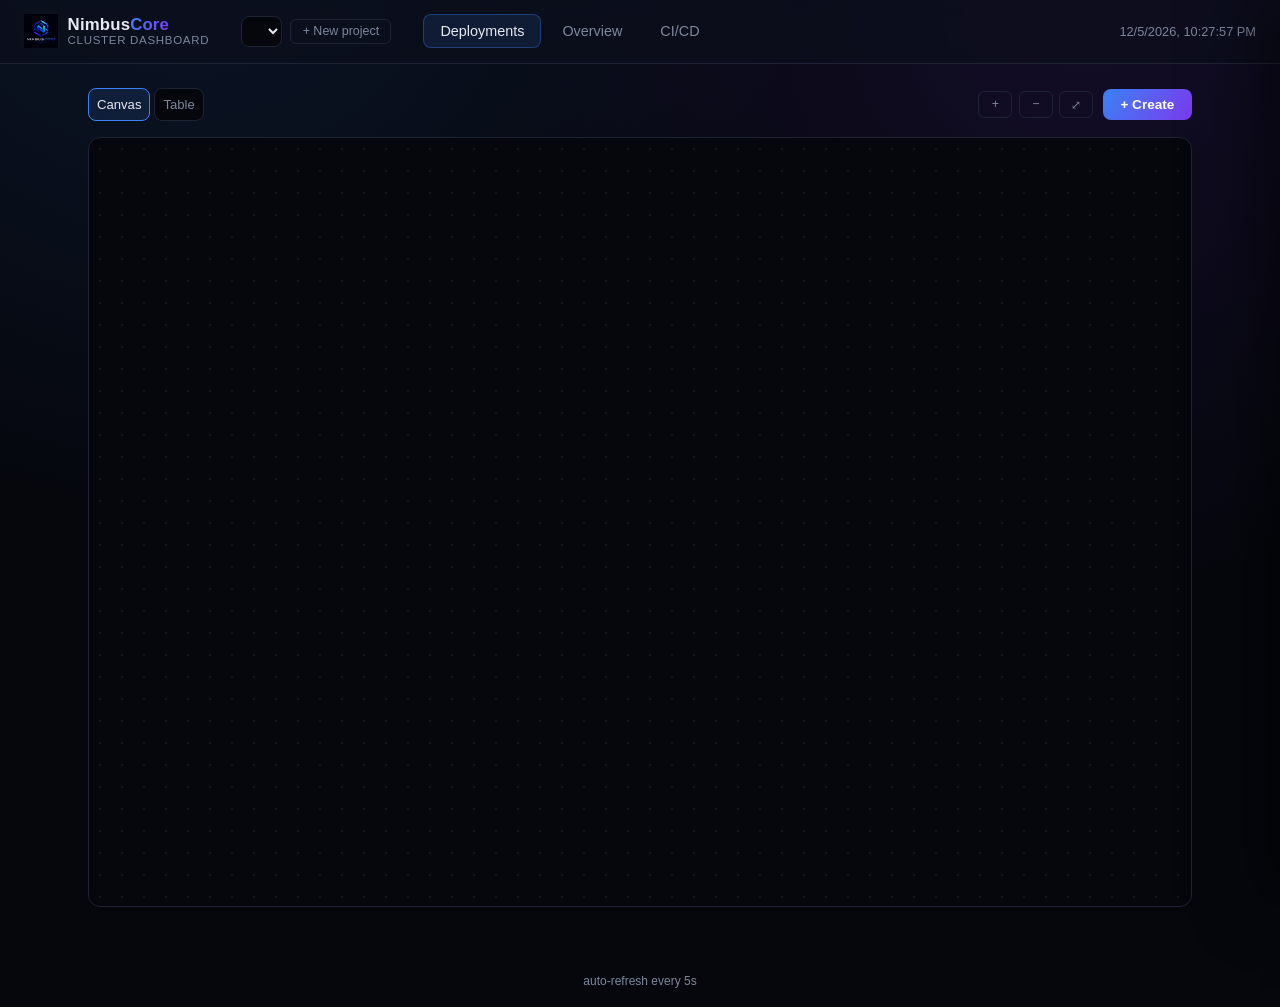
==== internal/dashboard/static/index.html @ b25d25e4 "Add a real Namespace resource and rebuild Deployments around a Project switcher Namespace is now a f" ====
<!DOCTYPE html>
<html lang="en">
<head>
<meta charset="utf-8">
<meta name="viewport" content="width=device-width, initial-scale=1">
<title>NimbusCore</title>
<link rel="stylesheet" href="style.css">
</head>
<body>
<header>
  <div class="brand">
    <img src="logo.png" alt="NimbusCore">
    <div class="brand-text">
      <span class="brand-name">Nimbus<em>Core</em></span>
      <span class="brand-sub">cluster dashboard</span>
    </div>
  </div>

  <div class="project-switcher">
    <select id="project-select"></select>
    <button type="button" id="new-project-btn" class="btn-ghost btn-small" title="New project">+ New project</button>
  </div>

  <nav id="tabs">
    <button class="tab active" data-tab="deployments">Deployments</button>
    <button class="tab" data-tab="overview">Overview</button>
    <button class="tab" data-tab="cicd">CI/CD</button>
  </nav>
  <span id="clock"></span>
</header>

<main>
  <section id="tab-overview" class="tab-panel">
    <div class="panel">
      <h2>Cluster resources</h2>
      <div id="cluster-resources"></div>
    </div>

    <div class="grid">
      <div class="panel">
        <h2>Nodes <span class="count" id="nodes-count">0</span></h2>
        <table id="nodes-table">
          <thead><tr><th>Name</th><th>Ready</th><th>Internal IP</th><th>CPU</th><th>Memory</th></tr></thead>
          <tbody></tbody>
        </table>
      </div>

      <div class="panel">
        <h2>Pods <span class="count" id="pods-count">0</span></h2>
        <table id="pods-table">
          <thead><tr><th>Namespace</th><th>Name</th><th>Phase</th><th>Node</th><th>Restarts</th><th></th></tr></thead>
          <tbody></tbody>
        </table>
      </div>

      <div class="panel">
        <h2>Services <span class="count" id="services-count">0</span></h2>
        <table id="services-table">
          <thead><tr><th>Namespace</th><th>Name</th><th>Port</th><th>Endpoints</th><th></th></tr></thead>
          <tbody></tbody>
        </table>
      </div>

      <div class="panel">
        <h2>FinOps</h2>
        <div id="finops-summary" class="cards"></div>
      </div>
    </div>
  </section>

  <section id="tab-deployments" class="tab-panel active">
    <div class="canvas-toolbar">
      <div class="view-toggle">
        <button type="button" class="tab-toggle active" data-view="canvas">Canvas</button>
        <button type="button" class="tab-toggle" data-view="table">Table</button>
      </div>
      <div class="canvas-toolbar-right">
        <div class="canvas-zoom-controls">
          <button type="button" id="canvas-zoom-in" class="btn-ghost btn-small" title="Zoom in">+</button>
          <button type="button" id="canvas-zoom-out" class="btn-ghost btn-small" title="Zoom out">−</button>
          <button type="button" id="canvas-zoom-fit" class="btn-ghost btn-small" title="Reset view">⤢</button>
        </div>
        <div class="create-menu-wrap">
          <button type="button" id="create-menu-btn" class="btn-primary">+ Create</button>
          <div id="create-menu" class="create-menu hidden">
            <button type="button" class="create-menu-item" data-create="image">
              <span class="create-menu-icon">📦</span>
              <span><span class="create-menu-title">Docker Image</span><span class="create-menu-desc">Deploy from an image reference</span></span>
            </button>
            <button type="button" class="create-menu-item" data-create="git">
              <span class="create-menu-icon">🐙</span>
              <span><span class="create-menu-title">GitHub Repo</span><span class="create-menu-desc">Build from a Dockerfile in a repo</span></span>
            </button>
            <button type="button" class="create-menu-item" data-create="database">
              <span class="create-menu-icon">🗄️</span>
              <span><span class="create-menu-title">Database</span><span class="create-menu-desc">One-click Postgres, Redis, MySQL, MongoDB</span></span>
            </button>
            <button type="button" class="create-menu-item" data-create="template">
              <span class="create-menu-icon">🧩</span>
              <span><span class="create-menu-title">Template</span><span class="create-menu-desc">Start from a common preset</span></span>
            </button>
            <button type="button" class="create-menu-item" data-create="empty">
              <span class="create-menu-icon">⬚</span>
              <span><span class="create-menu-title">Empty Service</span><span class="create-menu-desc">Blank deployment, configure after</span></span>
            </button>
            <button type="button" class="create-menu-item disabled" disabled title="Not available — no serverless runtime in NimbusCore">
              <span class="create-menu-icon">λ</span>
              <span><span class="create-menu-title">Function</span><span class="create-menu-desc">Coming soon</span></span>
            </button>
            <button type="button" class="create-menu-item disabled" disabled title="Not available — no object storage runtime in NimbusCore">
              <span class="create-menu-icon">🪣</span>
              <span><span class="create-menu-title">Bucket</span><span class="create-menu-desc">Coming soon</span></span>
            </button>
          </div>
        </div>
      </div>
    </div>

    <div id="canvas-viewport" class="canvas-viewport">
      <div id="canvas-surface" class="canvas-surface"></div>
    </div>

    <div id="deployments-table-view" class="panel hidden">
      <div class="panel-head">
        <h2>Deployments <span class="count" id="deployments-count">0</span></h2>
      </div>
      <table id="deployments-table">
        <thead><tr><th>Namespace</th><th>Name</th><th>Image</th><th>Replicas</th><th>Ready</th><th></th></tr></thead>
        <tbody></tbody>
      </table>
    </div>
  </section>

  <section id="tab-cicd" class="tab-panel">
    <div class="panel">
      <h2>GitOps</h2>
      <div id="gitops-panel"></div>
    </div>
    <div class="panel">
      <h2>Deployment pipelines</h2>
      <table id="cicd-table">
        <thead><tr><th>Namespace</th><th>Name</th><th>Image</th><th>Source</th><th>Rollout</th></tr></thead>
        <tbody></tbody>
      </table>
    </div>
  </section>
</main>

<div id="new-deployment-modal" class="modal-backdrop">
  <div class="modal">
    <h3 id="deployment-modal-title">New deployment</h3>
    <form id="new-deployment-form">
      <label>Name <input name="name" required placeholder="web"></label>
      <label>Namespace <input name="namespace" placeholder="default"></label>

      <div class="source-toggle">
        <button type="button" class="tab-toggle active" data-source="image">Container image</button>
        <button type="button" class="tab-toggle" data-source="git">Git repository</button>
      </div>

      <div id="source-image-fields" class="source-fields">
        <label>Image <input name="image" placeholder="nginx:alpine"></label>
      </div>

      <div id="source-git-fields" class="source-fields hidden">
        <label>Repository URL <input name="gitRepoUrl" placeholder="https://github.com/user/repo.git"></label>
        <label>Branch <input name="gitBranch" placeholder="main"></label>
        <label>Dockerfile path (optional, relative to repo root) <input name="gitDockerfilePath" placeholder="Dockerfile"></label>
        <label>Build context path (optional, relative to repo root) <input name="gitContextPath" placeholder=""></label>
      </div>

      <label>Replicas <input name="replicas" type="number" min="1" value="1"></label>
      <label>Container port (also exposes a NodePort service) <input name="port" type="number" min="0" placeholder="80"></label>
      <label>Command (optional, space-separated) <input name="command" placeholder="sleep 3600"></label>
      <div class="env-vars-field">
        <span class="env-vars-label">Environment variables</span>
        <div id="env-vars-rows"></div>
        <button type="button" id="add-env-var-btn" class="btn-ghost btn-small">+ Add variable</button>
      </div>
      <div class="modal-actions">
        <button type="button" id="cancel-deployment-btn" class="btn-ghost">Cancel</button>
        <button type="submit" id="deployment-submit-btn" class="btn-primary">Create</button>
      </div>
      <p id="deployment-form-error" class="form-error"></p>
    </form>
  </div>
</div>

<div id="preset-modal" class="modal-backdrop">
  <div class="modal">
    <h3 id="preset-modal-title">Choose a preset</h3>
    <div id="preset-list" class="preset-list"></div>
    <div class="modal-actions">
      <button type="button" id="cancel-preset-btn" class="btn-ghost">Cancel</button>
    </div>
  </div>
</div>

<div id="new-project-modal" class="modal-backdrop">
  <div class="modal">
    <h3>New project</h3>
    <form id="new-project-form">
      <label>Name <input name="name" required placeholder="my-project"></label>
      <div class="modal-actions">
        <button type="button" id="cancel-project-btn" class="btn-ghost">Cancel</button>
        <button type="submit" class="btn-primary">Create</button>
      </div>
      <p id="project-form-error" class="form-error"></p>
    </form>
  </div>
</div>

<div id="logs-modal" class="modal-backdrop">
  <div class="modal modal-wide">
    <div class="modal-head">
      <h3 id="logs-modal-title">Logs</h3>
      <div class="source-toggle logs-stream-toggle">
        <button type="button" class="tab-toggle active" data-stream="runtime">Runtime</button>
        <button type="button" class="tab-toggle" data-stream="build">Build</button>
      </div>
      <button type="button" id="close-logs-btn" class="btn-ghost btn-small">Close</button>
    </div>
    <pre id="logs-content" class="logs-content">loading…</pre>
  </div>
</div>

<div id="panel-backdrop" class="panel-backdrop"></div>
<aside id="deployment-panel" class="side-panel">
  <div class="side-panel-header">
    <div>
      <div class="side-panel-title" id="panel-title">—</div>
      <div class="side-panel-subtitle" id="panel-subtitle">—</div>
    </div>
    <button type="button" id="close-panel-btn" class="btn-ghost btn-small">Close</button>
  </div>

  <nav class="side-panel-tabs">
    <button class="side-tab active" data-panel-tab="overview">Overview</button>
    <button class="side-tab" data-panel-tab="variables">Variables</button>
    <button class="side-tab" data-panel-tab="logs">Logs</button>
    <button class="side-tab" data-panel-tab="settings">Settings</button>
  </nav>

  <div class="side-panel-body">
    <div id="panel-tab-overview" class="panel-tab-content active">
      <div id="panel-overview-cards" class="panel-overview-cards"></div>
      <div class="panel-actions">
        <button type="button" id="panel-toggle-btn" class="btn-ghost">Stop</button>
        <button type="button" id="panel-delete-btn" class="btn-ghost danger">Delete deployment</button>
      </div>
    </div>

    <div id="panel-tab-variables" class="panel-tab-content">
      <form id="panel-form">
        <div class="env-vars-field">
          <span class="env-vars-label">Environment variables</span>
          <div id="panel-env-vars-rows"></div>
          <button type="button" id="panel-add-env-var-btn" class="btn-ghost btn-small">+ Add variable</button>
        </div>
      </form>
    </div>

    <div id="panel-tab-logs" class="panel-tab-content">
      <div class="source-toggle logs-stream-toggle">
        <button type="button" class="tab-toggle active" data-panel-stream="runtime">Runtime</button>
        <button type="button" class="tab-toggle" data-panel-stream="build">Build</button>
      </div>
      <pre id="panel-logs-content" class="logs-content">loading…</pre>
    </div>

    <div id="panel-tab-settings" class="panel-tab-content">
      <div class="source-toggle">
        <button type="button" class="tab-toggle active" data-panel-source="image">Container image</button>
        <button type="button" class="tab-toggle" data-panel-source="git">Git repository</button>
      </div>
      <div id="panel-source-image-fields" class="source-fields">
        <label>Image <input form="panel-form" name="image" placeholder="nginx:alpine"></label>
      </div>
      <div id="panel-source-git-fields" class="source-fields hidden">
        <label>Repository URL <input form="panel-form" name="gitRepoUrl" placeholder="https://github.com/user/repo.git"></label>
        <label>Branch <input form="panel-form" name="gitBranch" placeholder="main"></label>
        <label>Dockerfile path (optional) <input form="panel-form" name="gitDockerfilePath" placeholder="Dockerfile"></label>
        <label>Build context path (optional) <input form="panel-form" name="gitContextPath" placeholder=""></label>
      </div>
      <label>Replicas <input form="panel-form" name="replicas" type="number" min="1" value="1"></label>
      <label>Container port <input form="panel-form" name="port" type="number" min="0" placeholder="80"></label>
      <label>Command (space-separated) <input form="panel-form" name="command" placeholder="sleep 3600"></label>
    </div>
  </div>

  <div class="side-panel-footer">
    <p id="panel-form-error" class="form-error"></p>
    <button type="submit" form="panel-form" id="panel-save-btn" class="btn-primary">Save changes</button>
  </div>
</aside>

<div id="toast" class="toast"></div>

<footer>auto-refresh every 5s</footer>
<script src="app.js"></script>
</body>
</html>
---- internal/dashboard/static/style.css ----
:root {
  color-scheme: dark;
  --bg: #05070d;
  --panel: #0c0f1c;
  --panel-2: #10142400;
  --border: #1e2436;
  --text: #e8eaf2;
  --muted: #7d869c;
  --blue: #3b82f6;
  --blue-2: #60a5fa;
  --purple: #7c3aed;
  --purple-2: #a78bfa;
  --ok: #34d399;
  --bad: #f87171;
  --gradient: linear-gradient(120deg, var(--blue) 0%, var(--purple) 100%);
}

* { box-sizing: border-box; }

body {
  margin: 0;
  font-family: -apple-system, "Segoe UI", Roboto, sans-serif;
  background:
    radial-gradient(circle at 15% -10%, rgba(59, 130, 246, 0.12), transparent 40%),
    radial-gradient(circle at 85% 0%, rgba(124, 58, 237, 0.12), transparent 40%),
    var(--bg);
  color: var(--text);
  min-height: 100vh;
}

header {
  display: flex;
  align-items: center;
  gap: 2rem;
  padding: 0.9rem 1.5rem;
  border-bottom: 1px solid var(--border);
  background: rgba(12, 15, 28, 0.7);
  backdrop-filter: blur(8px);
  position: sticky;
  top: 0;
  z-index: 10;
}

.brand {
  display: flex;
  align-items: center;
  gap: 0.6rem;
}

.brand img {
  height: 34px;
  width: 34px;
  object-fit: contain;
}

.brand-text {
  display: flex;
  flex-direction: column;
  line-height: 1.1;
}

.brand-name {
  font-size: 1.05rem;
  font-weight: 600;
  letter-spacing: 0.01em;
}

.brand-name em {
  font-style: normal;
  background: var(--gradient);
  -webkit-background-clip: text;
  background-clip: text;
  color: transparent;
}

.brand-sub {
  font-size: 0.72rem;
  color: var(--muted);
  text-transform: uppercase;
  letter-spacing: 0.06em;
}

nav#tabs {
  display: flex;
  gap: 0.25rem;
  flex: 1;
}

.tab {
  background: transparent;
  border: 1px solid transparent;
  color: var(--muted);
  padding: 0.5rem 1rem;
  border-radius: 8px;
  font-size: 0.9rem;
  cursor: pointer;
  transition: color 0.15s, background 0.15s;
}

.tab:hover {
  color: var(--text);
  background: rgba(255, 255, 255, 0.04);
}

.tab.active {
  color: var(--text);
  background: rgba(59, 130, 246, 0.12);
  border-color: rgba(59, 130, 246, 0.35);
}

#clock {
  color: var(--muted);
  font-size: 0.8rem;
  white-space: nowrap;
}

main {
  max-width: 1200px;
  margin: 0 auto;
  padding: 1.5rem;
}

.tab-panel {
  display: none;
}

.tab-panel.active {
  display: block;
}

.grid {
  display: grid;
  grid-template-columns: repeat(auto-fit, minmax(420px, 1fr));
  gap: 1.25rem;
}

.panel {
  background: linear-gradient(180deg, rgba(255, 255, 255, 0.02), transparent), var(--panel);
  border: 1px solid var(--border);
  border-radius: 12px;
  padding: 1.1rem 1.3rem;
  overflow-x: auto;
  margin-bottom: 1.25rem;
}

.panel-head {
  display: flex;
  align-items: center;
  justify-content: space-between;
  gap: 1rem;
}

h2 {
  margin: 0 0 0.85rem 0;
  font-size: 0.95rem;
  color: var(--muted);
  display: flex;
  align-items: center;
  gap: 0.5rem;
  text-transform: uppercase;
  letter-spacing: 0.05em;
}

.count {
  background: rgba(59, 130, 246, 0.15);
  color: var(--blue-2);
  border-radius: 999px;
  padding: 0.05rem 0.55rem;
  font-size: 0.75rem;
  text-transform: none;
  letter-spacing: normal;
}

table {
  width: 100%;
  border-collapse: collapse;
  font-size: 0.88rem;
}

th, td {
  text-align: left;
  padding: 0.5rem 0.6rem;
  border-bottom: 1px solid var(--border);
  white-space: nowrap;
}

th {
  color: var(--muted);
  font-weight: 500;
  font-size: 0.75rem;
  text-transform: uppercase;
  letter-spacing: 0.04em;
}

tbody tr:hover {
  background: rgba(255, 255, 255, 0.02);
}

.badge {
  display: inline-block;
  padding: 0.12rem 0.6rem;
  border-radius: 999px;
  font-size: 0.75rem;
  font-weight: 500;
}

.badge.ok { background: rgba(52, 211, 153, 0.15); color: var(--ok); }
.badge.bad { background: rgba(248, 113, 113, 0.15); color: var(--bad); }
.badge.muted { background: rgba(125, 134, 156, 0.15); color: var(--muted); }
.badge.gitops { background: rgba(124, 58, 237, 0.18); color: var(--purple-2); }
.badge.manual { background: rgba(125, 134, 156, 0.15); color: var(--muted); }

.cards {
  display: flex;
  gap: 1rem;
  flex-wrap: wrap;
}

.card {
  background: var(--bg);
  border: 1px solid var(--border);
  border-radius: 10px;
  padding: 0.8rem 1.1rem;
  min-width: 150px;
}

.card .label {
  color: var(--muted);
  font-size: 0.72rem;
  text-transform: uppercase;
  letter-spacing: 0.04em;
}

.card .value {
  font-size: 1.5rem;
  font-weight: 600;
  margin-top: 0.2rem;
  background: var(--gradient);
  -webkit-background-clip: text;
  background-clip: text;
  color: transparent;
}

.btn-primary {
  background: var(--gradient);
  color: white;
  border: none;
  border-radius: 8px;
  padding: 0.5rem 1.1rem;
  font-size: 0.85rem;
  font-weight: 600;
  cursor: pointer;
}

.btn-primary:hover {
  filter: brightness(1.1);
}

.btn-ghost {
  background: transparent;
  color: var(--muted);
  border: 1px solid var(--border);
  border-radius: 8px;
  padding: 0.5rem 1.1rem;
  font-size: 0.85rem;
  cursor: pointer;
}

.btn-ghost:hover {
  color: var(--text);
  border-color: var(--muted);
}

.modal-backdrop {
  display: none;
  position: fixed;
  inset: 0;
  background: rgba(2, 3, 8, 0.7);
  backdrop-filter: blur(2px);
  align-items: center;
  justify-content: center;
  z-index: 100;
}

.modal-backdrop.open {
  display: flex;
}

.modal {
  background: var(--panel);
  border: 1px solid var(--border);
  border-radius: 14px;
  padding: 1.5rem;
  width: 100%;
  max-width: 420px;
  box-shadow: 0 20px 60px rgba(0, 0, 0, 0.5);
}

.modal h3 {
  margin: 0 0 1rem 0;
}

.modal form {
  display: flex;
  flex-direction: column;
  gap: 0.85rem;
}

.modal label {
  display: flex;
  flex-direction: column;
  gap: 0.3rem;
  font-size: 0.82rem;
  color: var(--muted);
}

.modal input {
  background: var(--bg);
  border: 1px solid var(--border);
  border-radius: 8px;
  padding: 0.5rem 0.7rem;
  color: var(--text);
  font-size: 0.9rem;
}

.modal input:focus {
  outline: none;
  border-color: var(--blue);
}

.modal-actions {
  display: flex;
  justify-content: flex-end;
  gap: 0.6rem;
  margin-top: 0.4rem;
}

.form-error {
  color: var(--bad);
  font-size: 0.82rem;
  margin: 0.3rem 0 0 0;
  min-height: 1.1em;
}

.gitops-grid {
  display: grid;
  grid-template-columns: repeat(auto-fit, minmax(200px, 1fr));
  gap: 0.75rem;
}

.gitops-item .label {
  color: var(--muted);
  font-size: 0.72rem;
  text-transform: uppercase;
  letter-spacing: 0.04em;
}

.gitops-item .value {
  font-size: 0.9rem;
  word-break: break-all;
}

.gitops-item .value.error {
  color: var(--bad);
}

footer {
  text-align: center;
  color: var(--muted);
  font-size: 0.75rem;
  padding: 1.2rem;
}

.empty {
  color: var(--muted);
  font-style: italic;
}

.row-actions {
  display: flex;
  gap: 0.4rem;
  white-space: nowrap;
}

.btn-small {
  padding: 0.3rem 0.7rem;
  font-size: 0.78rem;
  border-radius: 6px;
}

.toast {
  position: fixed;
  left: 50%;
  bottom: 1.5rem;
  transform: translate(-50%, 1rem);
  background: var(--panel);
  border: 1px solid var(--border);
  border-radius: 10px;
  padding: 0.7rem 1.1rem;
  font-size: 0.85rem;
  max-width: 90vw;
  box-shadow: 0 10px 40px rgba(0, 0, 0, 0.5);
  opacity: 0;
  pointer-events: none;
  transition: opacity 0.2s, transform 0.2s;
  z-index: 200;
}

.toast.show {
  opacity: 1;
  transform: translate(-50%, 0);
}

.toast.error {
  border-color: rgba(248, 113, 113, 0.4);
  color: var(--bad);
}

.metrics-grid {
  display: grid;
  grid-template-columns: repeat(auto-fit, minmax(260px, 1fr));
  gap: 1.25rem;
}

.metric-block {
  display: flex;
  flex-direction: column;
  gap: 0.35rem;
}

.metric-header {
  display: flex;
  justify-content: space-between;
  font-size: 0.82rem;
}

.metric-value {
  color: var(--muted);
}

.bar {
  height: 8px;
  border-radius: 999px;
  background: rgba(255, 255, 255, 0.06);
  overflow: hidden;
}

.bar-fill {
  height: 100%;
  background: var(--gradient);
  border-radius: 999px;
  transition: width 0.3s;
}

.bar-fill.warn {
  background: linear-gradient(120deg, #f59e0b, #f97316);
}

.bar-fill.danger {
  background: linear-gradient(120deg, #ef4444, #dc2626);
}

.sparkline {
  width: 100%;
  height: 30px;
  display: block;
}

.sparkline polyline {
  fill: none;
  stroke: var(--blue-2);
  stroke-width: 1.5;
}

.per-node-metrics {
  margin-top: 1.25rem;
  display: flex;
  flex-direction: column;
  gap: 1rem;
}

.node-metric-row {
  border-top: 1px solid var(--border);
  padding-top: 0.9rem;
}

.node-metric-name {
  font-size: 0.85rem;
  font-weight: 600;
  margin-bottom: 0.6rem;
}

.node-metric-bars {
  display: grid;
  grid-template-columns: repeat(auto-fit, minmax(260px, 1fr));
  gap: 1.25rem;
}

.endpoint-link {
  color: var(--blue-2);
  text-decoration: none;
}

.endpoint-link:hover {
  text-decoration: underline;
}

.env-vars-field {
  display: flex;
  flex-direction: column;
  gap: 0.4rem;
}

.env-vars-label {
  font-size: 0.82rem;
  color: var(--muted);
}

.env-var-row {
  display: grid;
  grid-template-columns: 1fr 1fr auto;
  gap: 0.4rem;
}

.env-var-row input {
  background: var(--bg);
  border: 1px solid var(--border);
  border-radius: 8px;
  padding: 0.45rem 0.6rem;
  color: var(--text);
  font-size: 0.85rem;
}

.env-var-row input:focus {
  outline: none;
  border-color: var(--blue);
}

.modal-wide {
  max-width: 760px;
}

.hidden {
  display: none !important;
}

.source-toggle {
  display: flex;
  gap: 0.4rem;
}

.tab-toggle {
  flex: 1;
  background: var(--bg);
  border: 1px solid var(--border);
  color: var(--muted);
  border-radius: 8px;
  padding: 0.5rem;
  font-size: 0.82rem;
  cursor: pointer;
}

.tab-toggle.active {
  color: var(--text);
  border-color: var(--blue);
  background: rgba(59, 130, 246, 0.12);
}

.source-fields {
  display: flex;
  flex-direction: column;
  gap: 0.85rem;
}

.modal-head {
  display: flex;
  align-items: center;
  justify-content: space-between;
  gap: 0.75rem;
  margin-bottom: 1rem;
}

.logs-stream-toggle {
  flex: 1;
  max-width: 220px;
}

.logs-stream-toggle .tab-toggle {
  padding: 0.35rem 0.5rem;
}

.modal-head h3 {
  margin: 0;
}

.logs-content {
  background: var(--bg);
  border: 1px solid var(--border);
  border-radius: 8px;
  padding: 0.9rem;
  max-height: 60vh;
  overflow: auto;
  font-family: "SFMono-Regular", Consolas, monospace;
  font-size: 0.8rem;
  white-space: pre-wrap;
  word-break: break-word;
}

.panel-backdrop {
  display: none;
  position: fixed;
  inset: 0;
  background: rgba(2, 3, 8, 0.55);
  backdrop-filter: blur(1px);
  z-index: 150;
}

.panel-backdrop.open {
  display: block;
}

.side-panel {
  position: fixed;
  top: 0;
  right: 0;
  height: 100vh;
  width: min(480px, 100vw);
  background: var(--panel);
  border-left: 1px solid var(--border);
  box-shadow: -20px 0 60px rgba(0, 0, 0, 0.5);
  transform: translateX(100%);
  transition: transform 0.25s ease;
  z-index: 200;
  display: flex;
  flex-direction: column;
}

.side-panel.open {
  transform: translateX(0);
}

.side-panel-header {
  display: flex;
  align-items: flex-start;
  justify-content: space-between;
  gap: 0.75rem;
  padding: 1.1rem 1.3rem;
  border-bottom: 1px solid var(--border);
}

.side-panel-title {
  font-size: 1rem;
  font-weight: 600;
}

.side-panel-subtitle {
  font-size: 0.78rem;
  color: var(--muted);
  margin-top: 0.15rem;
}

.side-panel-tabs {
  display: flex;
  border-bottom: 1px solid var(--border);
  padding: 0 0.6rem;
}

.side-tab {
  background: transparent;
  border: none;
  border-bottom: 2px solid transparent;
  color: var(--muted);
  padding: 0.7rem 0.8rem;
  font-size: 0.85rem;
  cursor: pointer;
}

.side-tab:hover {
  color: var(--text);
}

.side-tab.active {
  color: var(--text);
  border-bottom-color: var(--blue);
}

.side-panel-body {
  flex: 1;
  overflow-y: auto;
  padding: 1.2rem 1.3rem;
}

.panel-tab-content {
  display: none;
  flex-direction: column;
  gap: 0.9rem;
}

.panel-tab-content.active {
  display: flex;
}

.panel-overview-cards {
  display: grid;
  grid-template-columns: repeat(auto-fit, minmax(180px, 1fr));
  gap: 0.75rem;
}

.panel-actions {
  display: flex;
  gap: 0.6rem;
  margin-top: 0.4rem;
}

.btn-ghost.danger {
  color: var(--bad);
  border-color: rgba(248, 113, 113, 0.35);
}

.btn-ghost.danger:hover {
  border-color: var(--bad);
}

.side-panel-footer {
  border-top: 1px solid var(--border);
  padding: 1rem 1.3rem;
  display: flex;
  align-items: center;
  justify-content: flex-end;
  gap: 0.75rem;
}

.side-panel-footer .form-error {
  flex: 1;
  margin: 0;
}

.clickable-row {
  cursor: pointer;
}

.canvas-toolbar {
  display: flex;
  align-items: center;
  justify-content: space-between;
  padding: 0 1.5rem 1rem;
}

.canvas-zoom-controls {
  display: flex;
  gap: 0.4rem;
}

.canvas-zoom-controls button {
  width: 34px;
}

.canvas-viewport {
  position: relative;
  height: calc(100vh - 130px);
  margin: 0 1.5rem 1.5rem;
  border: 1px solid var(--border);
  border-radius: 12px;
  overflow: hidden;
  background:
    radial-gradient(circle, rgba(255, 255, 255, 0.06) 1px, transparent 1px) 0 0 / 22px 22px,
    var(--bg);
  cursor: grab;
}

.canvas-viewport.dragging {
  cursor: grabbing;
}

.canvas-surface {
  position: absolute;
  top: 0;
  left: 0;
  transform-origin: 0 0;
  padding: 2rem;
  display: flex;
  flex-direction: column;
  gap: 1.75rem;
  width: max-content;
}

.canvas-group {
  border: 1px dashed var(--border);
  border-radius: 14px;
  padding: 1rem;
  background: rgba(255, 255, 255, 0.015);
}

.canvas-group-title {
  font-size: 0.78rem;
  text-transform: uppercase;
  letter-spacing: 0.05em;
  color: var(--muted);
  margin-bottom: 0.8rem;
}

.canvas-group-cards {
  display: flex;
  flex-wrap: wrap;
  gap: 1rem;
}

.canvas-card {
  width: 240px;
  background: linear-gradient(180deg, rgba(255, 255, 255, 0.03), transparent), var(--panel);
  border: 1px solid var(--border);
  border-radius: 12px;
  padding: 0.9rem 1rem;
  cursor: pointer;
  user-select: none;
  transition: border-color 0.15s;
}

.canvas-card:hover {
  border-color: var(--blue);
}

.canvas-card-head {
  display: flex;
  align-items: center;
  gap: 0.5rem;
  margin-bottom: 0.6rem;
}

.canvas-status-dot {
  width: 8px;
  height: 8px;
  border-radius: 50%;
  background: var(--muted);
  flex-shrink: 0;
}

.canvas-status-dot.ok { background: var(--ok); }
.canvas-status-dot.bad { background: var(--bad); }
.canvas-status-dot.pending { background: #f59e0b; }

.canvas-card-name {
  font-weight: 600;
  font-size: 0.9rem;
  overflow: hidden;
  text-overflow: ellipsis;
  white-space: nowrap;
}

.canvas-card-meta {
  font-size: 0.75rem;
  color: var(--muted);
  overflow: hidden;
  text-overflow: ellipsis;
  white-space: nowrap;
}

.canvas-card-service {
  margin-top: 0.6rem;
  padding-top: 0.6rem;
  border-top: 1px solid var(--border);
  font-size: 0.72rem;
  color: var(--purple-2);
}

.canvas-empty {
  color: var(--muted);
  font-style: italic;
  padding: 2rem;
}

.project-switcher {
  display: flex;
  align-items: center;
  gap: 0.5rem;
}

.project-switcher select {
  background: var(--bg);
  border: 1px solid var(--border);
  color: var(--text);
  border-radius: 8px;
  padding: 0.4rem 0.6rem;
  font-size: 0.85rem;
  max-width: 160px;
}

.view-toggle {
  display: flex;
  gap: 0.25rem;
}

.canvas-toolbar-right {
  display: flex;
  align-items: center;
  gap: 0.6rem;
}

.create-menu-wrap {
  position: relative;
}

.create-menu {
  position: absolute;
  top: calc(100% + 0.5rem);
  right: 0;
  width: 300px;
  background: var(--panel);
  border: 1px solid var(--border);
  border-radius: 12px;
  box-shadow: 0 20px 60px rgba(0, 0, 0, 0.5);
  padding: 0.4rem;
  z-index: 120;
}

.create-menu-item {
  display: flex;
  align-items: center;
  gap: 0.7rem;
  width: 100%;
  background: transparent;
  border: none;
  border-radius: 8px;
  padding: 0.55rem 0.6rem;
  text-align: left;
  cursor: pointer;
  color: var(--text);
}

.create-menu-item:hover:not(.disabled) {
  background: rgba(255, 255, 255, 0.05);
}

.create-menu-item.disabled {
  opacity: 0.4;
  cursor: not-allowed;
}

.create-menu-icon {
  font-size: 1.1rem;
  width: 1.4rem;
  text-align: center;
  flex-shrink: 0;
}

.create-menu-title {
  display: block;
  font-size: 0.85rem;
  font-weight: 600;
}

.create-menu-desc {
  display: block;
  font-size: 0.72rem;
  color: var(--muted);
}

.preset-list {
  display: flex;
  flex-direction: column;
  gap: 0.5rem;
  margin-bottom: 1rem;
}

.preset-item {
  display: block;
  width: 100%;
  background: var(--bg);
  border: 1px solid var(--border);
  border-radius: 8px;
  padding: 0.7rem 0.9rem;
  text-align: left;
  cursor: pointer;
  color: var(--text);
  font-size: 0.85rem;
}

.preset-item:hover {
  border-color: var(--blue);
}

.preset-item .preset-desc {
  display: block;
  font-size: 0.72rem;
  color: var(--muted);
  margin-top: 0.15rem;
}
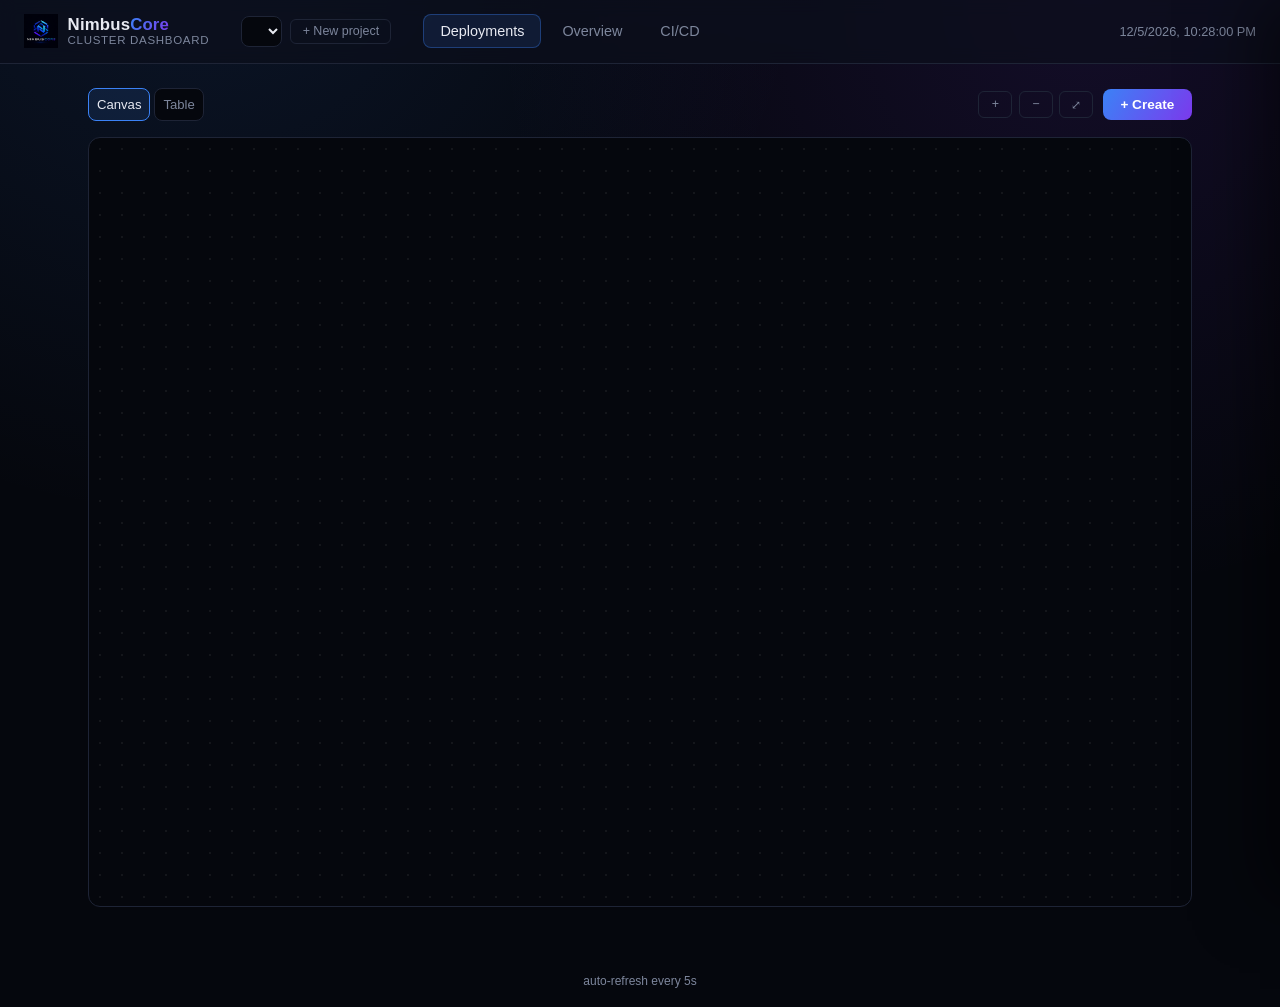
==== commit a13394c3: "Fix Command field data loss, add service linking, replace emoji icons with real logos The Node.js te" ====
--- a/internal/dashboard/static/index.html
+++ b/internal/dashboard/static/index.html
@@ -84,31 +84,31 @@
           <button type="button" id="create-menu-btn" class="btn-primary">+ Create</button>
           <div id="create-menu" class="create-menu hidden">
             <button type="button" class="create-menu-item" data-create="image">
-              <span class="create-menu-icon">📦</span>
+              <span class="create-menu-icon" data-icon="docker"></span>
               <span><span class="create-menu-title">Docker Image</span><span class="create-menu-desc">Deploy from an image reference</span></span>
             </button>
             <button type="button" class="create-menu-item" data-create="git">
-              <span class="create-menu-icon">🐙</span>
+              <span class="create-menu-icon" data-icon="github"></span>
               <span><span class="create-menu-title">GitHub Repo</span><span class="create-menu-desc">Build from a Dockerfile in a repo</span></span>
             </button>
             <button type="button" class="create-menu-item" data-create="database">
-              <span class="create-menu-icon">🗄️</span>
+              <span class="create-menu-icon" data-icon="database"></span>
               <span><span class="create-menu-title">Database</span><span class="create-menu-desc">One-click Postgres, Redis, MySQL, MongoDB</span></span>
             </button>
             <button type="button" class="create-menu-item" data-create="template">
-              <span class="create-menu-icon">🧩</span>
+              <span class="create-menu-icon" data-icon="template"></span>
               <span><span class="create-menu-title">Template</span><span class="create-menu-desc">Start from a common preset</span></span>
             </button>
             <button type="button" class="create-menu-item" data-create="empty">
-              <span class="create-menu-icon">⬚</span>
+              <span class="create-menu-icon" data-icon="empty"></span>
               <span><span class="create-menu-title">Empty Service</span><span class="create-menu-desc">Blank deployment, configure after</span></span>
             </button>
             <button type="button" class="create-menu-item disabled" disabled title="Not available — no serverless runtime in NimbusCore">
-              <span class="create-menu-icon">λ</span>
+              <span class="create-menu-icon" data-icon="function"></span>
               <span><span class="create-menu-title">Function</span><span class="create-menu-desc">Coming soon</span></span>
             </button>
             <button type="button" class="create-menu-item disabled" disabled title="Not available — no object storage runtime in NimbusCore">
-              <span class="create-menu-icon">🪣</span>
+              <span class="create-menu-icon" data-icon="bucket"></span>
               <span><span class="create-menu-title">Bucket</span><span class="create-menu-desc">Coming soon</span></span>
             </button>
           </div>
@@ -171,7 +171,14 @@
 
       <label>Replicas <input name="replicas" type="number" min="1" value="1"></label>
       <label>Container port (also exposes a NodePort service) <input name="port" type="number" min="0" placeholder="80"></label>
-      <label>Command (optional, space-separated) <input name="command" placeholder="sleep 3600"></label>
+      <label>Command (optional, space-separated; quote args containing spaces) <input name="command" placeholder="sleep 3600"></label>
+      <div class="link-service-field">
+        <span class="env-vars-label">Link a service</span>
+        <div class="link-service-row">
+          <select id="link-service-select"><option value="">Select a service in this project…</option></select>
+          <button type="button" id="link-service-btn" class="btn-ghost btn-small">Link</button>
+        </div>
+      </div>
       <div class="env-vars-field">
         <span class="env-vars-label">Environment variables</span>
         <div id="env-vars-rows"></div>
@@ -252,6 +259,13 @@
 
     <div id="panel-tab-variables" class="panel-tab-content">
       <form id="panel-form">
+        <div class="link-service-field">
+          <span class="env-vars-label">Link a service</span>
+          <div class="link-service-row">
+            <select id="panel-link-service-select"><option value="">Select a service in this project…</option></select>
+            <button type="button" id="panel-link-service-btn" class="btn-ghost btn-small">Link</button>
+          </div>
+        </div>
         <div class="env-vars-field">
           <span class="env-vars-label">Environment variables</span>
           <div id="panel-env-vars-rows"></div>
@@ -284,7 +298,7 @@
       </div>
       <label>Replicas <input form="panel-form" name="replicas" type="number" min="1" value="1"></label>
       <label>Container port <input form="panel-form" name="port" type="number" min="0" placeholder="80"></label>
-      <label>Command (space-separated) <input form="panel-form" name="command" placeholder="sleep 3600"></label>
+      <label>Command (space-separated; quote args containing spaces) <input form="panel-form" name="command" placeholder="sleep 3600"></label>
     </div>
   </div>
 
--- a/internal/dashboard/static/style.css
+++ b/internal/dashboard/static/style.css
@@ -511,6 +511,27 @@
   gap: 0.4rem;
 }
 
+.link-service-field {
+  display: flex;
+  flex-direction: column;
+  gap: 0.4rem;
+}
+
+.link-service-row {
+  display: flex;
+  gap: 0.5rem;
+}
+
+.link-service-row select {
+  flex: 1;
+  background: var(--bg);
+  border: 1px solid var(--border);
+  color: var(--text);
+  border-radius: 8px;
+  padding: 0.5rem 0.6rem;
+  font-size: 0.85rem;
+}
+
 .env-vars-label {
   font-size: 0.82rem;
   color: var(--muted);
@@ -937,10 +958,18 @@
 }
 
 .create-menu-icon {
-  font-size: 1.1rem;
+  display: flex;
+  align-items: center;
+  justify-content: center;
   width: 1.4rem;
-  text-align: center;
+  height: 1.4rem;
   flex-shrink: 0;
+  color: var(--text);
+}
+
+.create-menu-icon svg {
+  width: 1.15rem;
+  height: 1.15rem;
 }
 
 .create-menu-title {
@@ -985,3 +1014,28 @@
   color: var(--muted);
   margin-top: 0.15rem;
 }
+
+.preset-item-row {
+  display: flex;
+  align-items: center;
+  gap: 0.55rem;
+}
+
+.preset-icon {
+  display: flex;
+  align-items: center;
+  justify-content: center;
+  width: 1.3rem;
+  height: 1.3rem;
+  flex-shrink: 0;
+  color: var(--text);
+}
+
+.preset-icon svg {
+  width: 1.1rem;
+  height: 1.1rem;
+}
+
+.preset-title {
+  font-weight: 600;
+}
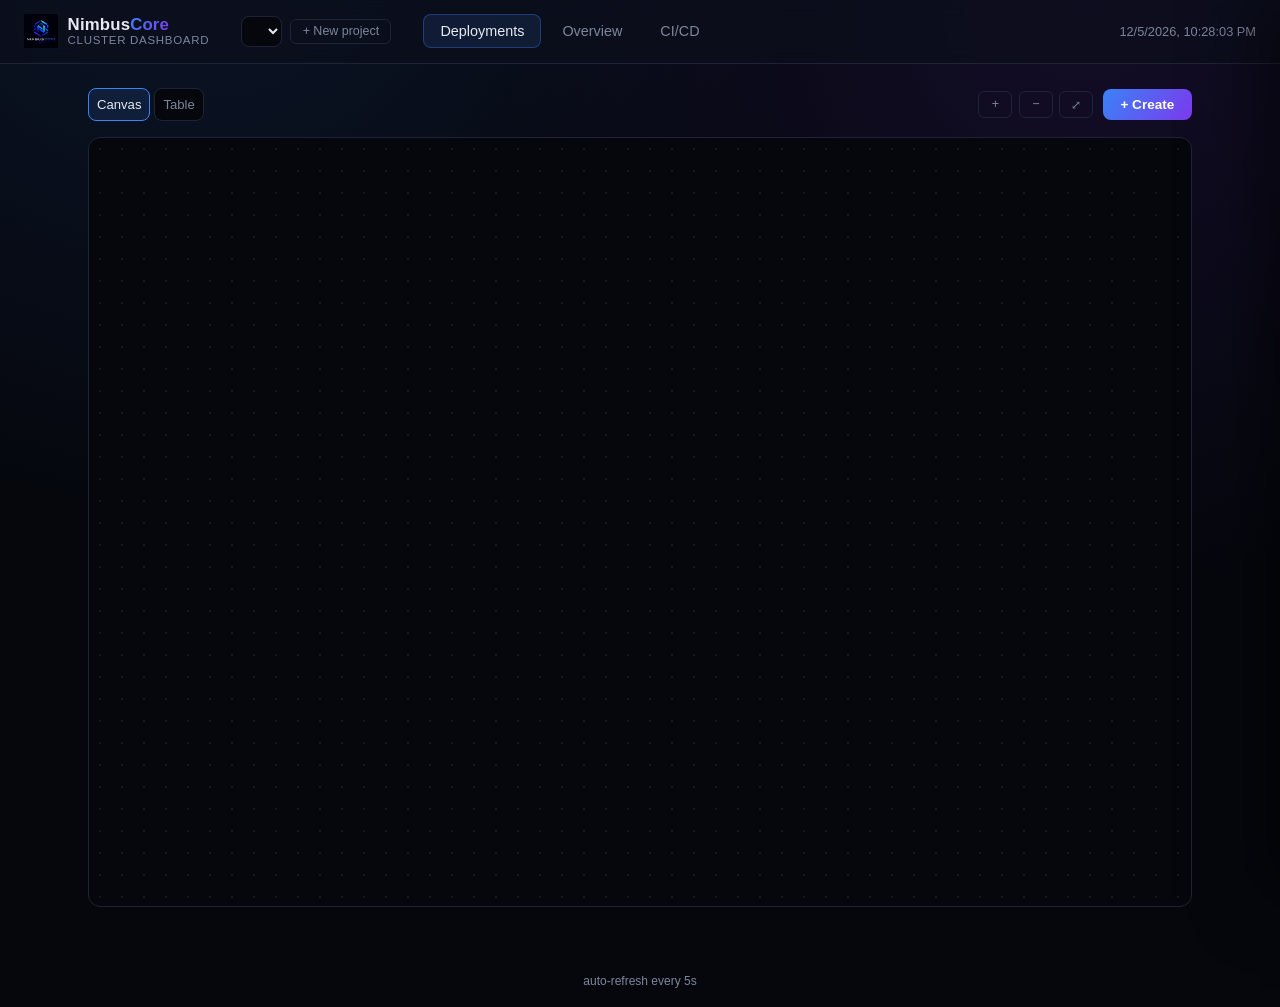
==== commit b90f564a: "Polish the dashboard design and add persistent volumes with a Files tab Design pass: consistent elev" ====
--- a/internal/dashboard/static/index.html
+++ b/internal/dashboard/static/index.html
@@ -160,6 +160,8 @@
 
       <div id="source-image-fields" class="source-fields">
         <label>Image <input name="image" placeholder="nginx:alpine"></label>
+        <label class="checkbox-label"><input type="checkbox" name="addPersistentStorage" id="persistent-storage-checkbox"> Add persistent file storage</label>
+        <label id="mount-path-field" class="hidden"><span>Mount path</span> <input name="mountPath" id="mount-path-input" placeholder="/usr/share/nginx/html"></label>
       </div>
 
       <div id="source-git-fields" class="source-fields hidden">
@@ -242,10 +244,11 @@
   </div>
 
   <nav class="side-panel-tabs">
-    <button class="side-tab active" data-panel-tab="overview">Overview</button>
-    <button class="side-tab" data-panel-tab="variables">Variables</button>
-    <button class="side-tab" data-panel-tab="logs">Logs</button>
-    <button class="side-tab" data-panel-tab="settings">Settings</button>
+    <button class="side-tab active" data-panel-tab="overview"><span class="side-tab-icon" data-icon="overview"></span>Overview</button>
+    <button class="side-tab" data-panel-tab="variables"><span class="side-tab-icon" data-icon="variables"></span>Variables</button>
+    <button class="side-tab" data-panel-tab="logs"><span class="side-tab-icon" data-icon="logs"></span>Logs</button>
+    <button class="side-tab" data-panel-tab="settings"><span class="side-tab-icon" data-icon="settings"></span>Settings</button>
+    <button class="side-tab hidden" id="panel-files-tab-btn" data-panel-tab="files"><span class="side-tab-icon" data-icon="files"></span>Files</button>
   </nav>
 
   <div class="side-panel-body">
@@ -300,6 +303,29 @@
       <label>Container port <input form="panel-form" name="port" type="number" min="0" placeholder="80"></label>
       <label>Command (space-separated; quote args containing spaces) <input form="panel-form" name="command" placeholder="sleep 3600"></label>
     </div>
+
+    <div id="panel-tab-files" class="panel-tab-content">
+      <div class="files-layout">
+        <div class="files-list-col">
+          <div id="panel-files-list" class="files-list"></div>
+          <div class="files-list-actions">
+            <button type="button" id="panel-new-file-btn" class="btn-ghost btn-small">+ New file</button>
+            <button type="button" id="panel-upload-file-btn" class="btn-ghost btn-small">Upload</button>
+            <input type="file" id="panel-upload-file-input" class="hidden">
+          </div>
+        </div>
+        <div class="files-editor-col">
+          <div class="files-editor-header">
+            <span id="panel-files-current-path" class="files-current-path">Select a file</span>
+            <div class="files-editor-actions">
+              <button type="button" id="panel-file-save-btn" class="btn-ghost btn-small" disabled>Save</button>
+              <button type="button" id="panel-file-delete-btn" class="btn-ghost btn-small danger" disabled>Delete</button>
+            </div>
+          </div>
+          <textarea id="panel-files-editor" class="files-editor" placeholder="Select a file to edit…" disabled></textarea>
+        </div>
+      </div>
+    </div>
   </div>
 
   <div class="side-panel-footer">
--- a/internal/dashboard/static/style.css
+++ b/internal/dashboard/static/style.css
@@ -13,6 +13,26 @@
   --ok: #34d399;
   --bad: #f87171;
   --gradient: linear-gradient(120deg, var(--blue) 0%, var(--purple) 100%);
+
+  --radius-sm: 6px;
+  --radius-md: 8px;
+  --radius-lg: 12px;
+  --radius-xl: 14px;
+  --radius-pill: 999px;
+
+  --space-1: 0.25rem;
+  --space-2: 0.5rem;
+  --space-3: 0.75rem;
+  --space-4: 1rem;
+  --space-5: 1.5rem;
+  --space-6: 2rem;
+
+  --shadow-sm: 0 2px 10px rgba(0, 0, 0, 0.25);
+  --shadow-md: 0 10px 40px rgba(0, 0, 0, 0.45);
+  --shadow-lg: 0 20px 60px rgba(0, 0, 0, 0.5);
+
+  --transition-fast: 0.15s ease;
+  --transition-med: 0.25s ease;
 }
 
 * { box-sizing: border-box; }
@@ -91,7 +111,7 @@
   border: 1px solid transparent;
   color: var(--muted);
   padding: 0.5rem 1rem;
-  border-radius: 8px;
+  border-radius: var(--radius-md);
   font-size: 0.9rem;
   cursor: pointer;
   transition: color 0.15s, background 0.15s;
@@ -137,7 +157,7 @@
 .panel {
   background: linear-gradient(180deg, rgba(255, 255, 255, 0.02), transparent), var(--panel);
   border: 1px solid var(--border);
-  border-radius: 12px;
+  border-radius: var(--radius-lg);
   padding: 1.1rem 1.3rem;
   overflow-x: auto;
   margin-bottom: 1.25rem;
@@ -164,7 +184,7 @@
 .count {
   background: rgba(59, 130, 246, 0.15);
   color: var(--blue-2);
-  border-radius: 999px;
+  border-radius: var(--radius-pill);
   padding: 0.05rem 0.55rem;
   font-size: 0.75rem;
   text-transform: none;
@@ -192,14 +212,18 @@
   letter-spacing: 0.04em;
 }
 
+tbody tr {
+  transition: background var(--transition-fast);
+}
+
 tbody tr:hover {
-  background: rgba(255, 255, 255, 0.02);
+  background: rgba(255, 255, 255, 0.035);
 }
 
 .badge {
   display: inline-block;
   padding: 0.12rem 0.6rem;
-  border-radius: 999px;
+  border-radius: var(--radius-pill);
   font-size: 0.75rem;
   font-weight: 500;
 }
@@ -219,9 +243,15 @@
 .card {
   background: var(--bg);
   border: 1px solid var(--border);
-  border-radius: 10px;
+  border-radius: var(--radius-lg);
   padding: 0.8rem 1.1rem;
   min-width: 150px;
+  transition: border-color var(--transition-fast), box-shadow var(--transition-fast);
+}
+
+.card:hover {
+  border-color: var(--muted);
+  box-shadow: var(--shadow-sm);
 }
 
 .card .label {
@@ -245,7 +275,7 @@
   background: var(--gradient);
   color: white;
   border: none;
-  border-radius: 8px;
+  border-radius: var(--radius-md);
   padding: 0.5rem 1.1rem;
   font-size: 0.85rem;
   font-weight: 600;
@@ -260,7 +290,7 @@
   background: transparent;
   color: var(--muted);
   border: 1px solid var(--border);
-  border-radius: 8px;
+  border-radius: var(--radius-md);
   padding: 0.5rem 1.1rem;
   font-size: 0.85rem;
   cursor: pointer;
@@ -289,11 +319,11 @@
 .modal {
   background: var(--panel);
   border: 1px solid var(--border);
-  border-radius: 14px;
+  border-radius: var(--radius-xl);
   padding: 1.5rem;
   width: 100%;
   max-width: 420px;
-  box-shadow: 0 20px 60px rgba(0, 0, 0, 0.5);
+  box-shadow: var(--shadow-lg);
 }
 
 .modal h3 {
@@ -317,7 +347,7 @@
 .modal input {
   background: var(--bg);
   border: 1px solid var(--border);
-  border-radius: 8px;
+  border-radius: var(--radius-md);
   padding: 0.5rem 0.7rem;
   color: var(--text);
   font-size: 0.9rem;
@@ -385,7 +415,7 @@
 .btn-small {
   padding: 0.3rem 0.7rem;
   font-size: 0.78rem;
-  border-radius: 6px;
+  border-radius: var(--radius-sm);
 }
 
 .toast {
@@ -395,11 +425,11 @@
   transform: translate(-50%, 1rem);
   background: var(--panel);
   border: 1px solid var(--border);
-  border-radius: 10px;
+  border-radius: var(--radius-lg);
   padding: 0.7rem 1.1rem;
   font-size: 0.85rem;
   max-width: 90vw;
-  box-shadow: 0 10px 40px rgba(0, 0, 0, 0.5);
+  box-shadow: var(--shadow-md);
   opacity: 0;
   pointer-events: none;
   transition: opacity 0.2s, transform 0.2s;
@@ -440,7 +470,7 @@
 
 .bar {
   height: 8px;
-  border-radius: 999px;
+  border-radius: var(--radius-pill);
   background: rgba(255, 255, 255, 0.06);
   overflow: hidden;
 }
@@ -448,7 +478,7 @@
 .bar-fill {
   height: 100%;
   background: var(--gradient);
-  border-radius: 999px;
+  border-radius: var(--radius-pill);
   transition: width 0.3s;
 }
 
@@ -527,7 +557,7 @@
   background: var(--bg);
   border: 1px solid var(--border);
   color: var(--text);
-  border-radius: 8px;
+  border-radius: var(--radius-md);
   padding: 0.5rem 0.6rem;
   font-size: 0.85rem;
 }
@@ -546,7 +576,7 @@
 .env-var-row input {
   background: var(--bg);
   border: 1px solid var(--border);
-  border-radius: 8px;
+  border-radius: var(--radius-md);
   padding: 0.45rem 0.6rem;
   color: var(--text);
   font-size: 0.85rem;
@@ -575,7 +605,7 @@
   background: var(--bg);
   border: 1px solid var(--border);
   color: var(--muted);
-  border-radius: 8px;
+  border-radius: var(--radius-md);
   padding: 0.5rem;
   font-size: 0.82rem;
   cursor: pointer;
@@ -617,7 +647,7 @@
 .logs-content {
   background: var(--bg);
   border: 1px solid var(--border);
-  border-radius: 8px;
+  border-radius: var(--radius-md);
   padding: 0.9rem;
   max-height: 60vh;
   overflow: auto;
@@ -687,6 +717,9 @@
 }
 
 .side-tab {
+  display: flex;
+  align-items: center;
+  gap: 0.4rem;
   background: transparent;
   border: none;
   border-bottom: 2px solid transparent;
@@ -694,6 +727,21 @@
   padding: 0.7rem 0.8rem;
   font-size: 0.85rem;
   cursor: pointer;
+  transition: color var(--transition-fast), border-color var(--transition-fast);
+}
+
+.side-tab-icon {
+  display: flex;
+  align-items: center;
+  justify-content: center;
+  width: 1rem;
+  height: 1rem;
+  flex-shrink: 0;
+}
+
+.side-tab-icon svg {
+  width: 0.9rem;
+  height: 0.9rem;
 }
 
 .side-tab:hover {
@@ -781,7 +829,7 @@
   height: calc(100vh - 130px);
   margin: 0 1.5rem 1.5rem;
   border: 1px solid var(--border);
-  border-radius: 12px;
+  border-radius: var(--radius-lg);
   overflow: hidden;
   background:
     radial-gradient(circle, rgba(255, 255, 255, 0.06) 1px, transparent 1px) 0 0 / 22px 22px,
@@ -807,7 +855,7 @@
 
 .canvas-group {
   border: 1px dashed var(--border);
-  border-radius: 14px;
+  border-radius: var(--radius-xl);
   padding: 1rem;
   background: rgba(255, 255, 255, 0.015);
 }
@@ -830,15 +878,17 @@
   width: 240px;
   background: linear-gradient(180deg, rgba(255, 255, 255, 0.03), transparent), var(--panel);
   border: 1px solid var(--border);
-  border-radius: 12px;
+  border-radius: var(--radius-lg);
   padding: 0.9rem 1rem;
   cursor: pointer;
   user-select: none;
-  transition: border-color 0.15s;
+  transition: border-color var(--transition-fast), box-shadow var(--transition-fast), transform var(--transition-fast);
 }
 
 .canvas-card:hover {
   border-color: var(--blue);
+  box-shadow: var(--shadow-sm);
+  transform: translateY(-1px);
 }
 
 .canvas-card-head {
@@ -900,7 +950,7 @@
   background: var(--bg);
   border: 1px solid var(--border);
   color: var(--text);
-  border-radius: 8px;
+  border-radius: var(--radius-md);
   padding: 0.4rem 0.6rem;
   font-size: 0.85rem;
   max-width: 160px;
@@ -928,8 +978,8 @@
   width: 300px;
   background: var(--panel);
   border: 1px solid var(--border);
-  border-radius: 12px;
-  box-shadow: 0 20px 60px rgba(0, 0, 0, 0.5);
+  border-radius: var(--radius-lg);
+  box-shadow: var(--shadow-lg);
   padding: 0.4rem;
   z-index: 120;
 }
@@ -941,11 +991,12 @@
   width: 100%;
   background: transparent;
   border: none;
-  border-radius: 8px;
+  border-radius: var(--radius-md);
   padding: 0.55rem 0.6rem;
   text-align: left;
   cursor: pointer;
   color: var(--text);
+  transition: background var(--transition-fast);
 }
 
 .create-menu-item:hover:not(.disabled) {
@@ -996,16 +1047,19 @@
   width: 100%;
   background: var(--bg);
   border: 1px solid var(--border);
-  border-radius: 8px;
+  border-radius: var(--radius-md);
   padding: 0.7rem 0.9rem;
   text-align: left;
   cursor: pointer;
   color: var(--text);
   font-size: 0.85rem;
+  transition: border-color var(--transition-fast), box-shadow var(--transition-fast), transform var(--transition-fast);
 }
 
 .preset-item:hover {
   border-color: var(--blue);
+  box-shadow: var(--shadow-sm);
+  transform: translateY(-1px);
 }
 
 .preset-item .preset-desc {
@@ -1039,3 +1093,118 @@
 .preset-title {
   font-weight: 600;
 }
+
+.checkbox-label {
+  flex-direction: row !important;
+  align-items: center;
+  gap: 0.5rem !important;
+}
+
+.checkbox-label input[type="checkbox"] {
+  width: auto;
+}
+
+.files-layout {
+  display: flex;
+  gap: 0.75rem;
+  height: 360px;
+}
+
+.files-list-col {
+  width: 130px;
+  flex-shrink: 0;
+  display: flex;
+  flex-direction: column;
+  gap: 0.5rem;
+}
+
+.files-list {
+  flex: 1;
+  overflow-y: auto;
+  border: 1px solid var(--border);
+  border-radius: var(--radius-md);
+  background: var(--bg);
+}
+
+.file-item {
+  display: block;
+  width: 100%;
+  background: transparent;
+  border: none;
+  border-bottom: 1px solid var(--border);
+  color: var(--text);
+  padding: 0.45rem 0.6rem;
+  font-size: 0.78rem;
+  text-align: left;
+  cursor: pointer;
+  overflow: hidden;
+  text-overflow: ellipsis;
+  white-space: nowrap;
+  transition: background var(--transition-fast);
+}
+
+.file-item:hover {
+  background: rgba(255, 255, 255, 0.04);
+}
+
+.file-item.active {
+  background: rgba(59, 130, 246, 0.12);
+  color: var(--blue-2);
+}
+
+.files-list-actions {
+  display: flex;
+  gap: 0.4rem;
+}
+
+.files-list-actions .btn-ghost {
+  flex: 1;
+  padding: 0.4rem 0.3rem;
+  font-size: 0.72rem;
+}
+
+.files-editor-col {
+  flex: 1;
+  display: flex;
+  flex-direction: column;
+  gap: 0.5rem;
+  min-width: 0;
+}
+
+.files-editor-header {
+  display: flex;
+  align-items: center;
+  justify-content: space-between;
+  gap: 0.5rem;
+}
+
+.files-current-path {
+  font-size: 0.78rem;
+  color: var(--muted);
+  overflow: hidden;
+  text-overflow: ellipsis;
+  white-space: nowrap;
+}
+
+.files-editor-actions {
+  display: flex;
+  gap: 0.4rem;
+  flex-shrink: 0;
+}
+
+.files-editor {
+  flex: 1;
+  background: var(--bg);
+  border: 1px solid var(--border);
+  border-radius: var(--radius-md);
+  color: var(--text);
+  padding: 0.7rem;
+  font-family: "SFMono-Regular", Consolas, monospace;
+  font-size: 0.8rem;
+  resize: none;
+}
+
+.files-editor:focus {
+  outline: none;
+  border-color: var(--blue);
+}
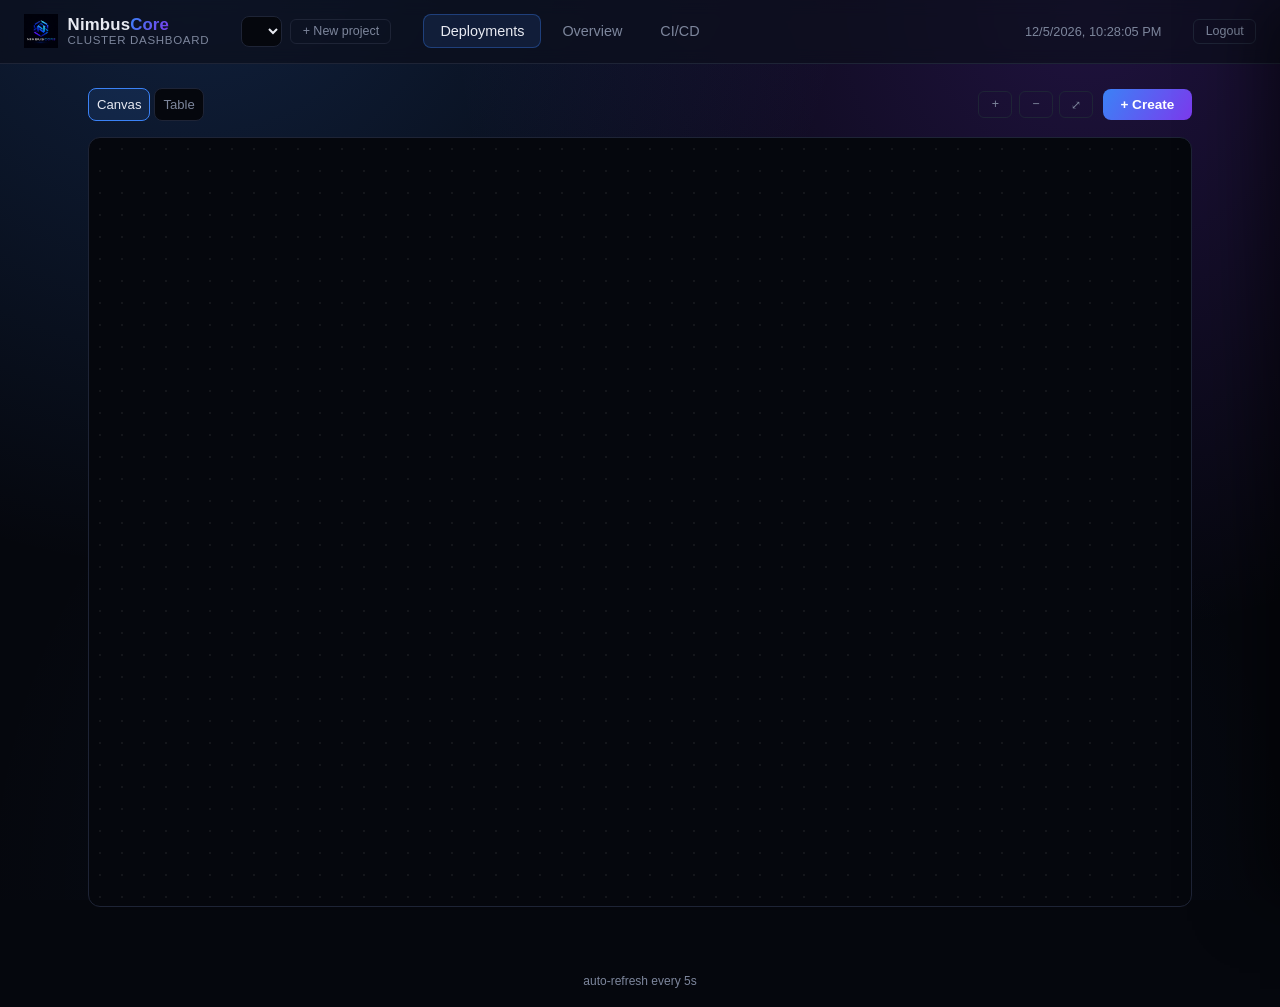
==== commit bd5802c7: "Fix header overflow, amplify the dashboard design, replace Basic Auth with a real login page The hea" ====
--- a/internal/dashboard/static/index.html
+++ b/internal/dashboard/static/index.html
@@ -27,6 +27,7 @@
     <button class="tab" data-tab="cicd">CI/CD</button>
   </nav>
   <span id="clock"></span>
+  <button type="button" id="logout-btn" class="btn-ghost btn-small">Logout</button>
 </header>
 
 <main>
--- a/internal/dashboard/static/style.css
+++ b/internal/dashboard/static/style.css
@@ -41,17 +41,20 @@
   margin: 0;
   font-family: -apple-system, "Segoe UI", Roboto, sans-serif;
   background:
-    radial-gradient(circle at 15% -10%, rgba(59, 130, 246, 0.12), transparent 40%),
-    radial-gradient(circle at 85% 0%, rgba(124, 58, 237, 0.12), transparent 40%),
+    radial-gradient(circle at 15% -10%, rgba(59, 130, 246, 0.22), transparent 45%),
+    radial-gradient(circle at 85% 0%, rgba(124, 58, 237, 0.22), transparent 45%),
+    radial-gradient(circle at 50% 100%, rgba(59, 130, 246, 0.08), transparent 60%),
     var(--bg);
+  background-attachment: fixed;
   color: var(--text);
   min-height: 100vh;
 }
 
 header {
   display: flex;
-  align-items: center;
-  gap: 2rem;
+  flex-wrap: wrap;
+  align-items: center;
+  gap: 1rem 2rem;
   padding: 0.9rem 1.5rem;
   border-bottom: 1px solid var(--border);
   background: rgba(12, 15, 28, 0.7);
@@ -104,6 +107,7 @@
   display: flex;
   gap: 0.25rem;
   flex: 1;
+  min-width: 0;
 }
 
 .tab {
@@ -134,6 +138,19 @@
   white-space: nowrap;
 }
 
+@media (max-width: 900px) {
+  header {
+    padding: 0.75rem 1rem;
+  }
+  nav#tabs {
+    flex-basis: 100%;
+    order: 1;
+  }
+  #clock {
+    margin-left: auto;
+  }
+}
+
 main {
   max-width: 1200px;
   margin: 0 auto;
@@ -158,9 +175,10 @@
   background: linear-gradient(180deg, rgba(255, 255, 255, 0.02), transparent), var(--panel);
   border: 1px solid var(--border);
   border-radius: var(--radius-lg);
-  padding: 1.1rem 1.3rem;
+  padding: var(--space-4) var(--space-5);
   overflow-x: auto;
-  margin-bottom: 1.25rem;
+  margin-bottom: var(--space-5);
+  box-shadow: var(--shadow-md);
 }
 
 .panel-head {
@@ -320,7 +338,7 @@
   background: var(--panel);
   border: 1px solid var(--border);
   border-radius: var(--radius-xl);
-  padding: 1.5rem;
+  padding: var(--space-5);
   width: 100%;
   max-width: 420px;
   box-shadow: var(--shadow-lg);
@@ -756,7 +774,7 @@
 .side-panel-body {
   flex: 1;
   overflow-y: auto;
-  padding: 1.2rem 1.3rem;
+  padding: var(--space-4) var(--space-5);
 }
 
 .panel-tab-content {
@@ -882,13 +900,14 @@
   padding: 0.9rem 1rem;
   cursor: pointer;
   user-select: none;
+  box-shadow: var(--shadow-sm);
   transition: border-color var(--transition-fast), box-shadow var(--transition-fast), transform var(--transition-fast);
 }
 
 .canvas-card:hover {
   border-color: var(--blue);
-  box-shadow: var(--shadow-sm);
-  transform: translateY(-1px);
+  box-shadow: var(--shadow-md);
+  transform: translateY(-2px);
 }
 
 .canvas-card-head {
@@ -944,6 +963,7 @@
   display: flex;
   align-items: center;
   gap: 0.5rem;
+  min-width: 0;
 }
 
 .project-switcher select {
@@ -954,6 +974,7 @@
   padding: 0.4rem 0.6rem;
   font-size: 0.85rem;
   max-width: 160px;
+  min-width: 0;
 }
 
 .view-toggle {
@@ -1208,3 +1229,99 @@
   outline: none;
   border-color: var(--blue);
 }
+
+body.login-page {
+  display: flex;
+  align-items: center;
+  justify-content: center;
+  min-height: 100vh;
+  padding: var(--space-4);
+}
+
+@keyframes login-card-in {
+  from {
+    opacity: 0;
+    transform: translateY(14px) scale(0.98);
+  }
+  to {
+    opacity: 1;
+    transform: translateY(0) scale(1);
+  }
+}
+
+@keyframes login-shake {
+  10%, 90% { transform: translateX(-1px); }
+  20%, 80% { transform: translateX(2px); }
+  30%, 50%, 70% { transform: translateX(-4px); }
+  40%, 60% { transform: translateX(4px); }
+}
+
+.login-card {
+  width: 100%;
+  max-width: 380px;
+  padding: var(--space-6) var(--space-5);
+  background: linear-gradient(180deg, rgba(255, 255, 255, 0.06), rgba(255, 255, 255, 0.02)), rgba(12, 15, 28, 0.55);
+  border: 1px solid var(--border);
+  border-radius: var(--radius-xl);
+  backdrop-filter: blur(16px);
+  -webkit-backdrop-filter: blur(16px);
+  box-shadow: var(--shadow-lg);
+  animation: login-card-in 0.45s ease both;
+}
+
+.login-card.shake {
+  animation: login-shake 0.4s ease;
+}
+
+.login-brand {
+  display: flex;
+  align-items: center;
+  gap: 0.75rem;
+  justify-content: center;
+  margin-bottom: var(--space-6);
+}
+
+.login-brand img {
+  height: 42px;
+  width: 42px;
+  object-fit: contain;
+}
+
+.login-brand .brand-name {
+  font-size: 1.3rem;
+}
+
+.login-card form {
+  display: flex;
+  flex-direction: column;
+  gap: var(--space-4);
+}
+
+.login-card label {
+  display: flex;
+  flex-direction: column;
+  gap: 0.3rem;
+  font-size: 0.82rem;
+  color: var(--muted);
+}
+
+.login-card input {
+  background: var(--bg);
+  border: 1px solid var(--border);
+  border-radius: var(--radius-md);
+  padding: 0.6rem 0.75rem;
+  color: var(--text);
+  font-size: 0.95rem;
+}
+
+.login-card input:focus {
+  outline: none;
+  border-color: var(--blue);
+  box-shadow: 0 0 0 3px rgba(59, 130, 246, 0.15);
+}
+
+.login-submit {
+  margin-top: var(--space-2);
+  padding: 0.65rem 1.1rem;
+  font-size: 0.9rem;
+}
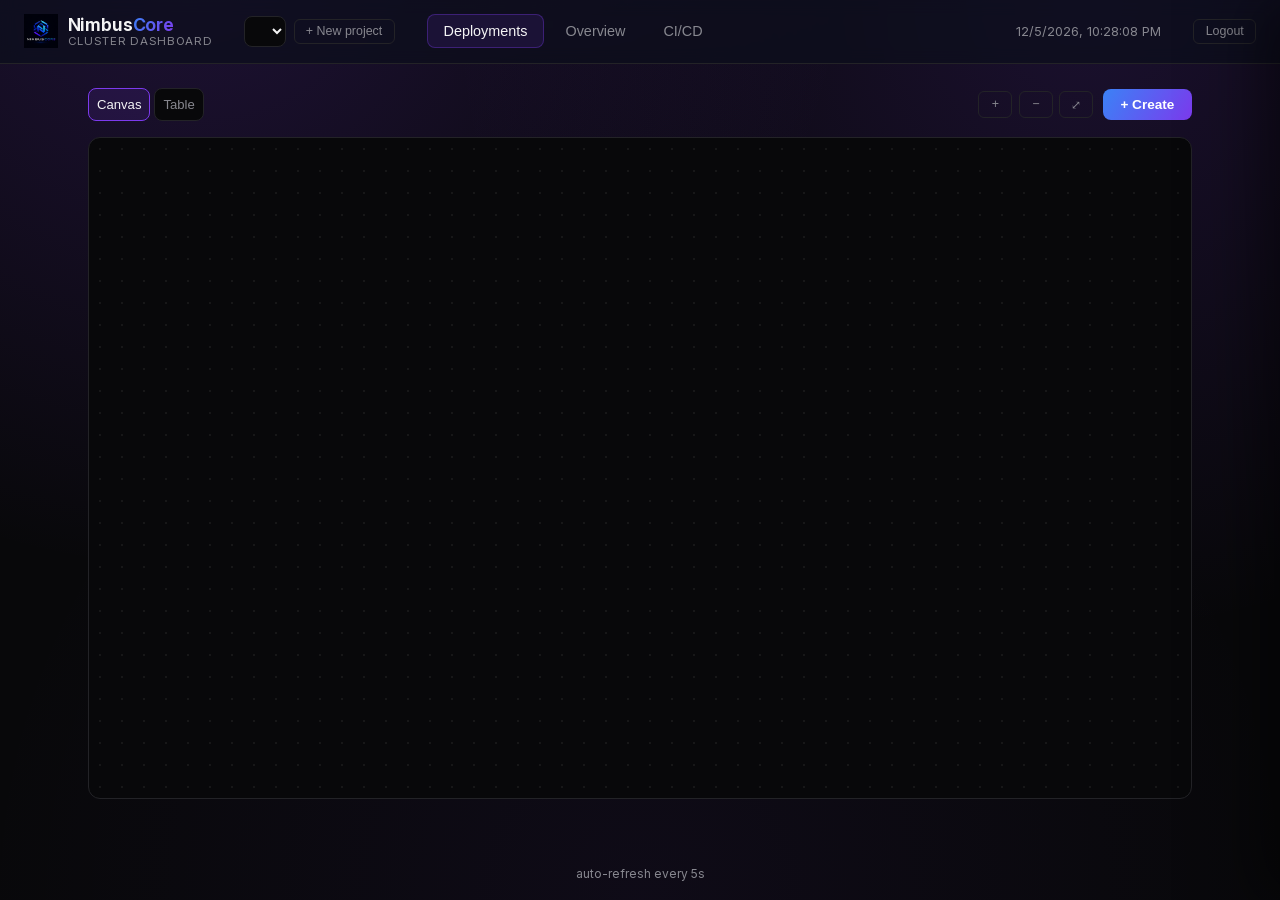
==== commit 45f1e260: "Right-click canvas to create, visible links between services, editable Node.js content Right-click a" ====
--- a/internal/dashboard/static/index.html
+++ b/internal/dashboard/static/index.html
@@ -306,6 +306,7 @@
     </div>
 
     <div id="panel-tab-files" class="panel-tab-content">
+      <p class="files-hint">Static files (e.g. nginx) apply immediately. Runtimes like Node.js only read files at startup — restart the service from the Overview tab after editing.</p>
       <div class="files-layout">
         <div class="files-list-col">
           <div id="panel-files-list" class="files-list"></div>
--- a/internal/dashboard/static/style.css
+++ b/internal/dashboard/static/style.css
@@ -1,15 +1,26 @@
+@font-face {
+  font-family: "Inter";
+  font-weight: 100 900;
+  font-style: normal;
+  font-display: swap;
+  src: url("fonts/InterVariable.woff2") format("woff2-variations"), url("fonts/InterVariable.woff2") format("woff2");
+}
+
 :root {
   color-scheme: dark;
-  --bg: #05070d;
-  --panel: #0c0f1c;
+  --bg: #08080a;
+  --panel: #121215;
   --panel-2: #10142400;
-  --border: #1e2436;
-  --text: #e8eaf2;
-  --muted: #7d869c;
+  --border: #232327;
+  --text: #f4f4f5;
+  --muted: #87878f;
   --blue: #3b82f6;
   --blue-2: #60a5fa;
   --purple: #7c3aed;
   --purple-2: #a78bfa;
+  --accent: var(--purple);
+  --accent-2: var(--purple-2);
+  --accent-rgb: 124, 58, 237;
   --ok: #34d399;
   --bad: #f87171;
   --gradient: linear-gradient(120deg, var(--blue) 0%, var(--purple) 100%);
@@ -27,32 +38,43 @@
   --space-5: 1.5rem;
   --space-6: 2rem;
 
-  --shadow-sm: 0 2px 10px rgba(0, 0, 0, 0.25);
-  --shadow-md: 0 10px 40px rgba(0, 0, 0, 0.45);
-  --shadow-lg: 0 20px 60px rgba(0, 0, 0, 0.5);
-
-  --transition-fast: 0.15s ease;
-  --transition-med: 0.25s ease;
+  --shadow-sm: 0 2px 10px rgba(0, 0, 0, 0.3);
+  --shadow-md: 0 10px 40px rgba(0, 0, 0, 0.5);
+  --shadow-lg: 0 20px 60px rgba(0, 0, 0, 0.55);
+
+  --ease-out: cubic-bezier(0.16, 1, 0.3, 1);
+  --transition-fast: 0.15s var(--ease-out);
+  --transition-med: 0.25s var(--ease-out);
 }
 
 * { box-sizing: border-box; }
+
+html {
+  height: 100%;
+}
 
 body {
   margin: 0;
-  font-family: -apple-system, "Segoe UI", Roboto, sans-serif;
+  font-family: "Inter", -apple-system, "Segoe UI", Roboto, sans-serif;
+  -webkit-font-smoothing: antialiased;
+  text-rendering: optimizeLegibility;
   background:
-    radial-gradient(circle at 15% -10%, rgba(59, 130, 246, 0.22), transparent 45%),
-    radial-gradient(circle at 85% 0%, rgba(124, 58, 237, 0.22), transparent 45%),
-    radial-gradient(circle at 50% 100%, rgba(59, 130, 246, 0.08), transparent 60%),
+    radial-gradient(circle at 15% -10%, rgba(var(--accent-rgb), 0.2), transparent 45%),
+    radial-gradient(circle at 85% 0%, rgba(var(--accent-rgb), 0.16), transparent 45%),
+    radial-gradient(circle at 50% 100%, rgba(var(--accent-rgb), 0.06), transparent 60%),
     var(--bg);
   background-attachment: fixed;
   color: var(--text);
+  height: 100%;
   min-height: 100vh;
+  display: flex;
+  flex-direction: column;
 }
 
 header {
   display: flex;
   flex-wrap: wrap;
+  flex-shrink: 0;
   align-items: center;
   gap: 1rem 2rem;
   padding: 0.9rem 1.5rem;
@@ -83,9 +105,9 @@
 }
 
 .brand-name {
-  font-size: 1.05rem;
-  font-weight: 600;
-  letter-spacing: 0.01em;
+  font-size: 1.1rem;
+  font-weight: 650;
+  letter-spacing: -0.01em;
 }
 
 .brand-name em {
@@ -128,8 +150,8 @@
 
 .tab.active {
   color: var(--text);
-  background: rgba(59, 130, 246, 0.12);
-  border-color: rgba(59, 130, 246, 0.35);
+  background: rgba(var(--accent-rgb), 0.12);
+  border-color: rgba(var(--accent-rgb), 0.35);
 }
 
 #clock {
@@ -153,16 +175,42 @@
 
 main {
   max-width: 1200px;
+  width: 100%;
   margin: 0 auto;
   padding: 1.5rem;
+  flex: 1;
+  min-height: 0;
+  overflow-y: auto;
+  display: flex;
+  flex-direction: column;
 }
 
 .tab-panel {
   display: none;
 }
 
+@keyframes tab-panel-in {
+  from {
+    opacity: 0;
+    transform: translateY(6px);
+  }
+  to {
+    opacity: 1;
+    transform: translateY(0);
+  }
+}
+
 .tab-panel.active {
+  animation: tab-panel-in 0.3s var(--ease-out) both;
   display: block;
+}
+
+#tab-deployments.tab-panel.active {
+  display: flex;
+  flex-direction: column;
+  flex: 1;
+  min-height: 0;
+  overflow-y: auto;
 }
 
 .grid {
@@ -190,18 +238,19 @@
 
 h2 {
   margin: 0 0 0.85rem 0;
-  font-size: 0.95rem;
+  font-size: 0.8rem;
+  font-weight: 600;
   color: var(--muted);
   display: flex;
   align-items: center;
   gap: 0.5rem;
   text-transform: uppercase;
-  letter-spacing: 0.05em;
+  letter-spacing: 0.06em;
 }
 
 .count {
-  background: rgba(59, 130, 246, 0.15);
-  color: var(--blue-2);
+  background: rgba(var(--accent-rgb), 0.15);
+  color: var(--accent-2);
   border-radius: var(--radius-pill);
   padding: 0.05rem 0.55rem;
   font-size: 0.75rem;
@@ -259,17 +308,17 @@
 }
 
 .card {
-  background: var(--bg);
-  border: 1px solid var(--border);
+  background: rgba(255, 255, 255, 0.03);
+  border: 1px solid transparent;
   border-radius: var(--radius-lg);
   padding: 0.8rem 1.1rem;
   min-width: 150px;
-  transition: border-color var(--transition-fast), box-shadow var(--transition-fast);
+  transition: border-color var(--transition-fast), background var(--transition-fast);
 }
 
 .card:hover {
-  border-color: var(--muted);
-  box-shadow: var(--shadow-sm);
+  border-color: var(--border);
+  background: rgba(255, 255, 255, 0.045);
 }
 
 .card .label {
@@ -280,8 +329,9 @@
 }
 
 .card .value {
-  font-size: 1.5rem;
-  font-weight: 600;
+  font-size: 1.65rem;
+  font-weight: 700;
+  letter-spacing: -0.02em;
   margin-top: 0.2rem;
   background: var(--gradient);
   -webkit-background-clip: text;
@@ -298,10 +348,15 @@
   font-size: 0.85rem;
   font-weight: 600;
   cursor: pointer;
+  transition: filter var(--transition-fast), transform var(--transition-fast);
 }
 
 .btn-primary:hover {
   filter: brightness(1.1);
+}
+
+.btn-primary:active {
+  transform: scale(0.97);
 }
 
 .btn-ghost {
@@ -312,11 +367,17 @@
   padding: 0.5rem 1.1rem;
   font-size: 0.85rem;
   cursor: pointer;
+  transition: color var(--transition-fast), border-color var(--transition-fast), transform var(--transition-fast);
 }
 
 .btn-ghost:hover {
   color: var(--text);
   border-color: var(--muted);
+}
+
+.btn-ghost:active,
+.tab-toggle:active {
+  transform: scale(0.97);
 }
 
 .modal-backdrop {
@@ -373,7 +434,7 @@
 
 .modal input:focus {
   outline: none;
-  border-color: var(--blue);
+  border-color: var(--accent);
 }
 
 .modal-actions {
@@ -413,6 +474,7 @@
 }
 
 footer {
+  flex-shrink: 0;
   text-align: center;
   color: var(--muted);
   font-size: 0.75rem;
@@ -516,7 +578,7 @@
 
 .sparkline polyline {
   fill: none;
-  stroke: var(--blue-2);
+  stroke: var(--accent-2);
   stroke-width: 1.5;
 }
 
@@ -545,7 +607,7 @@
 }
 
 .endpoint-link {
-  color: var(--blue-2);
+  color: var(--accent-2);
   text-decoration: none;
 }
 
@@ -602,7 +664,7 @@
 
 .env-var-row input:focus {
   outline: none;
-  border-color: var(--blue);
+  border-color: var(--accent);
 }
 
 .modal-wide {
@@ -627,12 +689,13 @@
   padding: 0.5rem;
   font-size: 0.82rem;
   cursor: pointer;
+  transition: color var(--transition-fast), border-color var(--transition-fast), background var(--transition-fast), transform var(--transition-fast);
 }
 
 .tab-toggle.active {
   color: var(--text);
-  border-color: var(--blue);
-  background: rgba(59, 130, 246, 0.12);
+  border-color: var(--accent);
+  background: rgba(var(--accent-rgb), 0.12);
 }
 
 .source-fields {
@@ -768,7 +831,7 @@
 
 .side-tab.active {
   color: var(--text);
-  border-bottom-color: var(--blue);
+  border-bottom-color: var(--accent);
 }
 
 .side-panel-body {
@@ -828,6 +891,7 @@
 
 .canvas-toolbar {
   display: flex;
+  flex-shrink: 0;
   align-items: center;
   justify-content: space-between;
   padding: 0 1.5rem 1rem;
@@ -844,7 +908,8 @@
 
 .canvas-viewport {
   position: relative;
-  height: calc(100vh - 130px);
+  flex: 1;
+  min-height: 300px;
   margin: 0 1.5rem 1.5rem;
   border: 1px solid var(--border);
   border-radius: var(--radius-lg);
@@ -892,6 +957,26 @@
   gap: 1rem;
 }
 
+.canvas-links-svg {
+  position: absolute;
+  top: 0;
+  left: 0;
+  pointer-events: none;
+  overflow: visible;
+}
+
+.canvas-link-line {
+  stroke: var(--accent);
+  stroke-width: 1.5;
+  stroke-dasharray: 4 3;
+  opacity: 0.55;
+}
+
+.canvas-link-arrow-head {
+  fill: var(--accent);
+  opacity: 0.7;
+}
+
 .canvas-card {
   width: 240px;
   background: linear-gradient(180deg, rgba(255, 255, 255, 0.03), transparent), var(--panel);
@@ -905,7 +990,7 @@
 }
 
 .canvas-card:hover {
-  border-color: var(--blue);
+  border-color: var(--accent);
   box-shadow: var(--shadow-md);
   transform: translateY(-2px);
 }
@@ -1078,7 +1163,7 @@
 }
 
 .preset-item:hover {
-  border-color: var(--blue);
+  border-color: var(--accent);
   box-shadow: var(--shadow-sm);
   transform: translateY(-1px);
 }
@@ -1123,6 +1208,12 @@
 
 .checkbox-label input[type="checkbox"] {
   width: auto;
+}
+
+.files-hint {
+  margin: 0 0 0.75rem 0;
+  font-size: 0.75rem;
+  color: var(--muted);
 }
 
 .files-layout {
@@ -1169,8 +1260,8 @@
 }
 
 .file-item.active {
-  background: rgba(59, 130, 246, 0.12);
-  color: var(--blue-2);
+  background: rgba(var(--accent-rgb), 0.12);
+  color: var(--accent-2);
 }
 
 .files-list-actions {
@@ -1227,7 +1318,7 @@
 
 .files-editor:focus {
   outline: none;
-  border-color: var(--blue);
+  border-color: var(--accent);
 }
 
 body.login-page {
@@ -1316,8 +1407,8 @@
 
 .login-card input:focus {
   outline: none;
-  border-color: var(--blue);
-  box-shadow: 0 0 0 3px rgba(59, 130, 246, 0.15);
+  border-color: var(--accent);
+  box-shadow: 0 0 0 3px rgba(var(--accent-rgb), 0.15);
 }
 
 .login-submit {
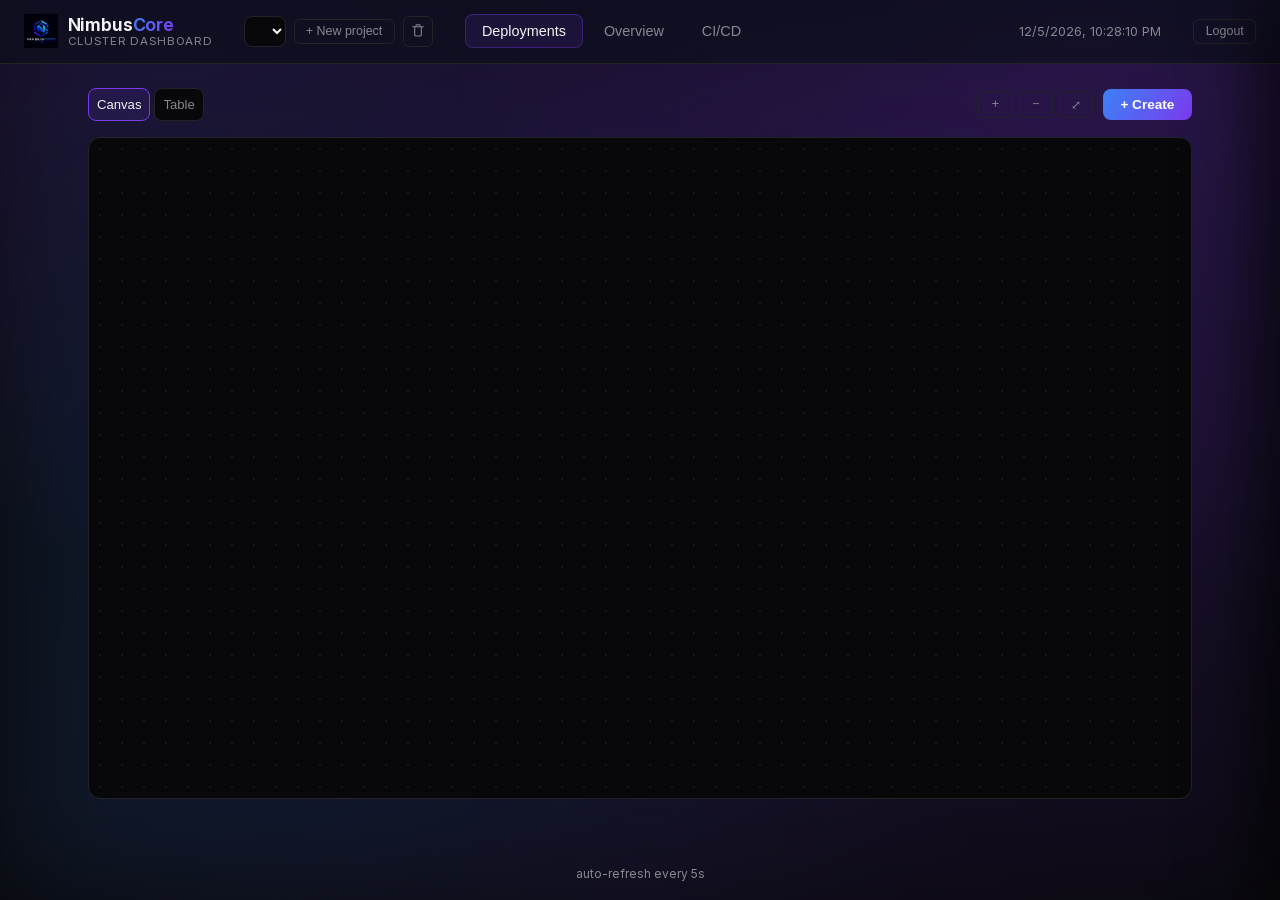
==== commit f4637e22: "Port-aware scheduling, deletable projects, background shapes The scheduler now treats containerPort " ====
--- a/internal/dashboard/static/index.html
+++ b/internal/dashboard/static/index.html
@@ -19,6 +19,7 @@
   <div class="project-switcher">
     <select id="project-select"></select>
     <button type="button" id="new-project-btn" class="btn-ghost btn-small" title="New project">+ New project</button>
+    <button type="button" id="delete-project-btn" class="btn-ghost btn-small icon-btn" title="Delete project"><span data-icon="trash"></span></button>
   </div>
 
   <nav id="tabs">
--- a/internal/dashboard/static/style.css
+++ b/internal/dashboard/static/style.css
@@ -69,6 +69,20 @@
   min-height: 100vh;
   display: flex;
   flex-direction: column;
+  position: relative;
+}
+
+body::before {
+  content: "";
+  position: fixed;
+  inset: 0;
+  z-index: -1;
+  pointer-events: none;
+  background:
+    radial-gradient(circle at 92% 18%, rgba(var(--accent-rgb), 0.16) 0%, rgba(var(--accent-rgb), 0.16) 22%, transparent 65%),
+    radial-gradient(circle at 6% 78%, rgba(59, 130, 246, 0.12) 0%, rgba(59, 130, 246, 0.12) 18%, transparent 62%),
+    radial-gradient(circle at 50% 45%, rgba(var(--accent-rgb), 0.06) 0%, rgba(var(--accent-rgb), 0.06) 12%, transparent 55%);
+  filter: blur(60px);
 }
 
 header {
@@ -496,6 +510,25 @@
   padding: 0.3rem 0.7rem;
   font-size: 0.78rem;
   border-radius: var(--radius-sm);
+}
+
+.icon-btn {
+  display: flex;
+  align-items: center;
+  justify-content: center;
+  padding: 0.35rem;
+  width: 1.9rem;
+  height: 1.9rem;
+}
+
+.icon-btn svg {
+  width: 1rem;
+  height: 1rem;
+}
+
+.icon-btn:disabled {
+  opacity: 0.35;
+  cursor: not-allowed;
 }
 
 .toast {
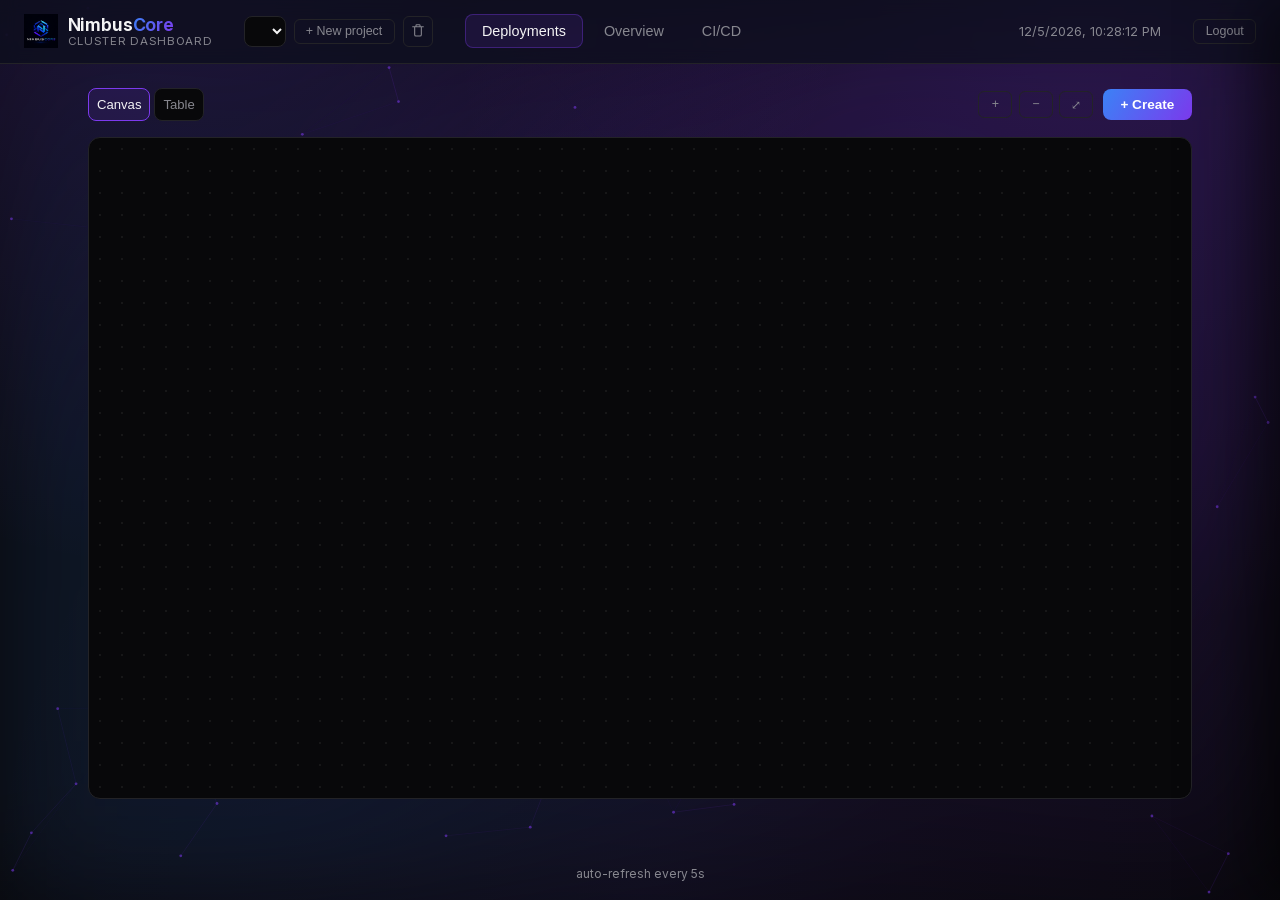
==== commit a7462056: "Add a network/constellation particle background to login and dashboard Vanilla canvas, no library: ~" ====
--- a/internal/dashboard/static/index.html
+++ b/internal/dashboard/static/index.html
@@ -340,6 +340,7 @@
 <div id="toast" class="toast"></div>
 
 <footer>auto-refresh every 5s</footer>
+<script src="particles.js"></script>
 <script src="app.js"></script>
 </body>
 </html>
--- a/internal/dashboard/static/style.css
+++ b/internal/dashboard/static/style.css
@@ -76,13 +76,20 @@
   content: "";
   position: fixed;
   inset: 0;
-  z-index: -1;
+  z-index: -2;
   pointer-events: none;
   background:
     radial-gradient(circle at 92% 18%, rgba(var(--accent-rgb), 0.16) 0%, rgba(var(--accent-rgb), 0.16) 22%, transparent 65%),
     radial-gradient(circle at 6% 78%, rgba(59, 130, 246, 0.12) 0%, rgba(59, 130, 246, 0.12) 18%, transparent 62%),
     radial-gradient(circle at 50% 45%, rgba(var(--accent-rgb), 0.06) 0%, rgba(var(--accent-rgb), 0.06) 12%, transparent 55%);
   filter: blur(60px);
+}
+
+.particles-canvas {
+  position: fixed;
+  inset: 0;
+  z-index: -1;
+  pointer-events: none;
 }
 
 header {
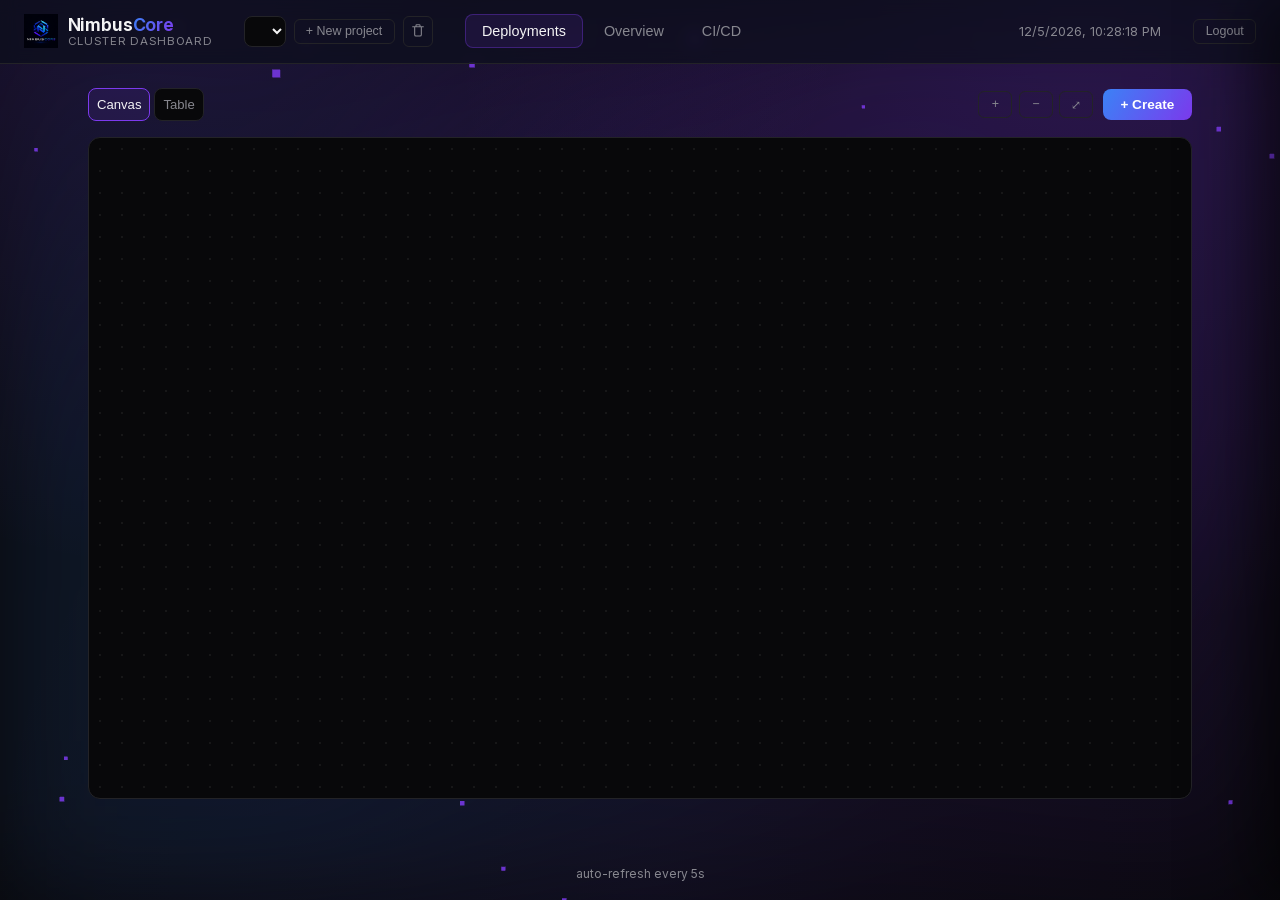
==== commit 3b33a160: "Rebuild the particle background in three.js: a real 3D network with depth Self-hosted three.js r185 " ====
--- a/internal/dashboard/static/index.html
+++ b/internal/dashboard/static/index.html
@@ -340,7 +340,7 @@
 <div id="toast" class="toast"></div>
 
 <footer>auto-refresh every 5s</footer>
-<script src="particles.js"></script>
+<script type="module" src="particles.js"></script>
 <script src="app.js"></script>
 </body>
 </html>
